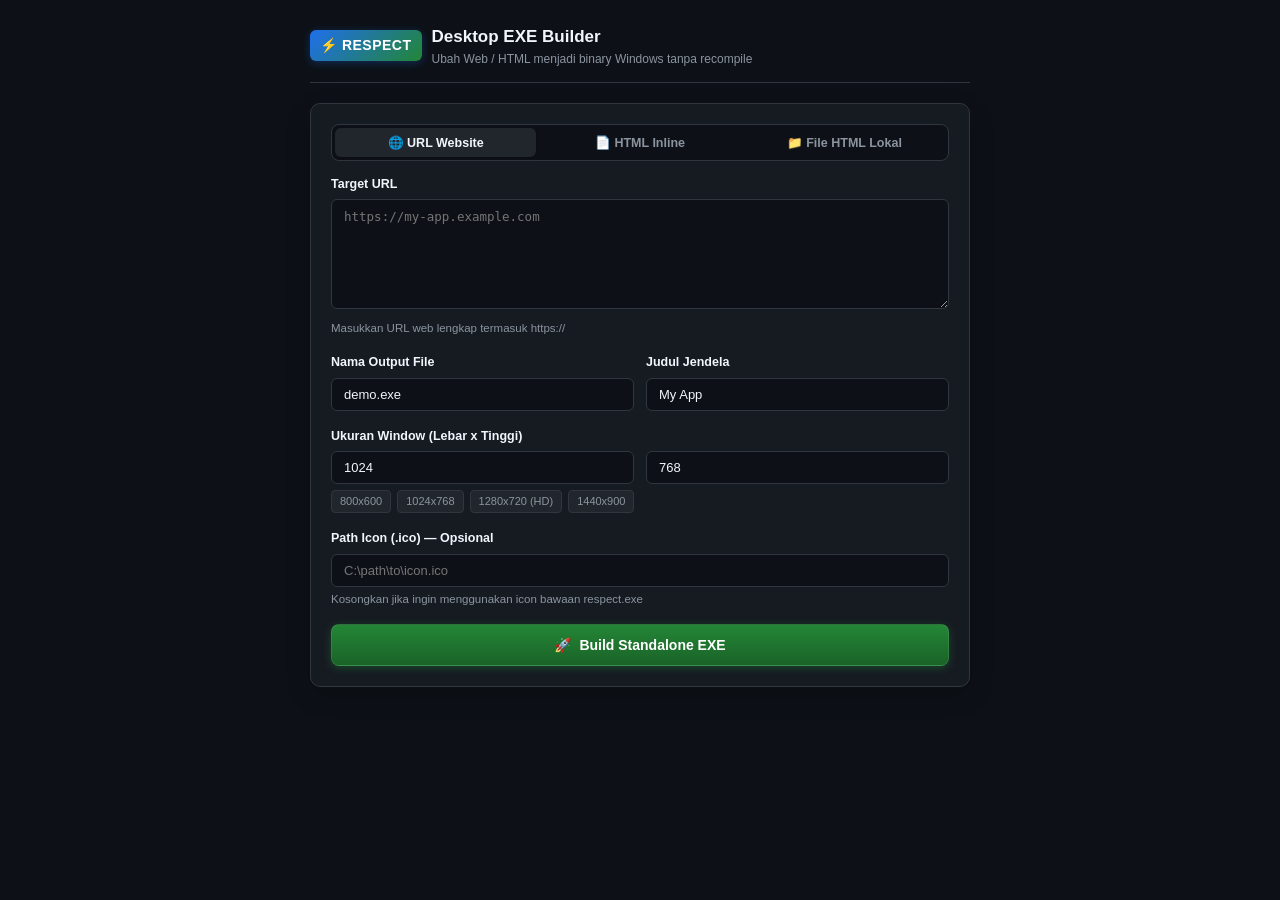
==== internal/builder/static/index.html @ f9d5cbd6 "feat(v132): implement pure Go mb132 wrapper for Miniblink Chromium 132" ====
<!DOCTYPE html>
<html lang="id">
<head>
  <meta charset="utf-8">
  <meta name="viewport" content="width=device-width, initial-scale=1.0">
  <title>respect.exe — Standalone EXE Builder</title>
  <style>
    :root {
      --bg: #0d1117;
      --card: #161b22;
      --card-border: #30363d;
      --text: #c9d1d9;
      --text-bright: #f0f6fc;
      --muted: #8b949e;
      --accent: #58a6ff;
      --accent-hover: #79b8ff;
      --success: #3fb950;
      --success-bg: rgba(63, 185, 80, 0.15);
      --danger: #f85149;
      --danger-bg: rgba(248, 81, 73, 0.15);
      --input-bg: #0d1117;
      --input-border: #30363d;
      --focus-ring: rgba(88, 166, 255, 0.3);
    }

    * { box-sizing: border-box; margin: 0; padding: 0; }

    body {
      font-family: -apple-system, BlinkMacSystemFont, "Segoe UI", Roboto, Helvetica, Arial, sans-serif;
      background: var(--bg);
      color: var(--text);
      padding: 24px;
      line-height: 1.5;
      font-size: 13.5px;
      user-select: none;
    }

    .container {
      max-width: 660px;
      margin: 0 auto;
    }

    header {
      display: flex;
      align-items: center;
      justify-content: space-between;
      margin-bottom: 20px;
      padding-bottom: 14px;
      border-bottom: 1px solid var(--card-border);
    }

    .brand {
      display: flex;
      align-items: center;
      gap: 10px;
    }

    .logo-badge {
      background: linear-gradient(135deg, #1f6feb, #238636);
      color: white;
      font-weight: 800;
      font-size: 14px;
      padding: 5px 10px;
      border-radius: 6px;
      letter-spacing: 0.5px;
      box-shadow: 0 2px 8px rgba(31, 111, 235, 0.3);
    }

    .title-group h1 {
      font-size: 17px;
      color: var(--text-bright);
      font-weight: 700;
    }

    .title-group p {
      font-size: 12px;
      color: var(--muted);
    }

    .form-card {
      background: var(--card);
      border: 1px solid var(--card-border);
      border-radius: 10px;
      padding: 20px;
      box-shadow: 0 8px 24px rgba(0,0,0,0.2);
    }

    .field {
      margin-bottom: 16px;
    }

    label {
      display: block;
      font-weight: 600;
      font-size: 12.5px;
      color: var(--text-bright);
      margin-bottom: 6px;
    }

    .hint {
      font-size: 11.5px;
      color: var(--muted);
      margin-top: 4px;
    }

    input[type="text"], input[type="number"], select, textarea {
      width: 100%;
      background: var(--input-bg);
      border: 1px solid var(--input-border);
      color: var(--text-bright);
      padding: 8px 12px;
      border-radius: 6px;
      font-size: 13px;
      transition: all 0.15s ease;
      font-family: inherit;
    }

    textarea {
      font-family: ui-monospace, SFMono-Regular, "SF Mono", Menlo, Consolas, monospace;
      resize: vertical;
      min-height: 110px;
      font-size: 12.5px;
      line-height: 1.4;
    }

    input:focus, select:focus, textarea:focus {
      outline: none;
      border-color: var(--accent);
      box-shadow: 0 0 0 3px var(--focus-ring);
    }

    .segmented-control {
      display: flex;
      background: var(--input-bg);
      border: 1px solid var(--input-border);
      border-radius: 8px;
      padding: 3px;
      gap: 3px;
      margin-bottom: 14px;
    }

    .seg-btn {
      flex: 1;
      padding: 7px 10px;
      text-align: center;
      background: transparent;
      border: none;
      color: var(--muted);
      font-size: 12.5px;
      font-weight: 600;
      border-radius: 6px;
      cursor: pointer;
      transition: all 0.15s ease;
    }

    .seg-btn.active {
      background: #21262d;
      color: var(--text-bright);
      box-shadow: 0 1px 3px rgba(0,0,0,0.3);
    }

    .grid-2 {
      display: grid;
      grid-template-columns: 1fr 1fr;
      gap: 12px;
    }

    .preset-chips {
      display: flex;
      gap: 6px;
      margin-top: 6px;
    }

    .chip {
      background: #21262d;
      border: 1px solid var(--card-border);
      color: var(--muted);
      padding: 2px 8px;
      font-size: 11px;
      border-radius: 4px;
      cursor: pointer;
      transition: all 0.15s;
    }

    .chip:hover {
      color: var(--text-bright);
      border-color: var(--accent);
    }

    .btn-build {
      width: 100%;
      margin-top: 10px;
      padding: 12px 18px;
      background: linear-gradient(180deg, #238636 0%, #1a6327 100%);
      border: 1px solid rgba(240, 246, 252, 0.1);
      border-radius: 8px;
      color: #fff;
      font-size: 14px;
      font-weight: 700;
      cursor: pointer;
      display: flex;
      align-items: center;
      justify-content: center;
      gap: 8px;
      transition: all 0.15s ease;
      box-shadow: 0 2px 8px rgba(35, 134, 54, 0.4);
    }

    .btn-build:hover {
      background: linear-gradient(180deg, #2ea043 0%, #238636 100%);
      box-shadow: 0 4px 14px rgba(46, 160, 67, 0.5);
    }

    .btn-build:disabled {
      opacity: 0.6;
      cursor: not-allowed;
    }

    #status-box {
      margin-top: 16px;
      padding: 12px 16px;
      border-radius: 8px;
      display: none;
      font-size: 12.5px;
      animation: fadeIn 0.2s ease-out;
    }

    #status-box.ok {
      display: block;
      background: var(--success-bg);
      border: 1px solid var(--success);
      color: #7ee787;
    }

    #status-box.err {
      display: block;
      background: var(--danger-bg);
      border: 1px solid var(--danger);
      color: #ff7b72;
    }

    #status-box.loading {
      display: block;
      background: rgba(88, 166, 255, 0.1);
      border: 1px solid var(--accent);
      color: var(--accent);
    }

    .spinner {
      display: inline-block;
      width: 14px;
      height: 14px;
      border: 2px solid rgba(255,255,255,0.3);
      border-radius: 50%;
      border-top-color: #fff;
      animation: spin 0.6s linear infinite;
    }

    @keyframes spin {
      to { transform: rotate(360deg); }
    }

    @keyframes fadeIn {
      from { opacity: 0; transform: translateY(-4px); }
      to { opacity: 1; transform: translateY(0); }
    }
  </style>
</head>
<body>

<div class="container">
  <header>
    <div class="brand">
      <div class="logo-badge">⚡ RESPECT</div>
      <div class="title-group">
        <h1>Desktop EXE Builder</h1>
        <p>Ubah Web / HTML menjadi binary Windows tanpa recompile</p>
      </div>
    </div>
  </header>

  <div class="form-card">
    <!-- Mode Selector -->
    <div class="segmented-control">
      <button type="button" class="seg-btn active" onclick="setMode('url')">🌐 URL Website</button>
      <button type="button" class="seg-btn" onclick="setMode('html')">📄 HTML Inline</button>
      <button type="button" class="seg-btn" onclick="setMode('file')">📁 File HTML Lokal</button>
    </div>
    <input type="hidden" id="mode" value="url">

    <!-- Source Input -->
    <div class="field">
      <label id="source-label" for="source">Target URL</label>
      <textarea id="source" placeholder="https://my-app.example.com" spellcheck="false"></textarea>
      <div class="hint" id="source-hint">Masukkan URL web lengkap termasuk https://</div>
    </div>

    <!-- Output EXE Name & Title -->
    <div class="grid-2">
      <div class="field">
        <label for="outname">Nama Output File</label>
        <input type="text" id="outname" value="demo.exe" placeholder="app.exe">
      </div>
      <div class="field">
        <label for="title">Judul Jendela</label>
        <input type="text" id="title" value="My App" placeholder="Judul Aplikasi">
      </div>
    </div>

    <!-- Width & Height -->
    <div class="field">
      <label>Ukuran Window (Lebar x Tinggi)</label>
      <div class="grid-2">
        <input type="number" id="width" value="1024" placeholder="Width">
        <input type="number" id="height" value="768" placeholder="Height">
      </div>
      <div class="preset-chips">
        <span class="chip" onclick="setDims(800, 600)">800x600</span>
        <span class="chip" onclick="setDims(1024, 768)">1024x768</span>
        <span class="chip" onclick="setDims(1280, 720)">1280x720 (HD)</span>
        <span class="chip" onclick="setDims(1440, 900)">1440x900</span>
      </div>
    </div>

    <!-- Icon Path -->
    <div class="field">
      <label for="icon">Path Icon (.ico) — Opsional</label>
      <input type="text" id="icon" placeholder="C:\path\to\icon.ico">
      <div class="hint">Kosongkan jika ingin menggunakan icon bawaan respect.exe</div>
    </div>

    <!-- Submit Button -->
    <button type="button" id="btn-build" class="btn-build" onclick="buildApp()">
      <span id="btn-icon">🚀</span>
      <span id="btn-text">Build Standalone EXE</span>
    </button>

    <!-- Status Box -->
    <div id="status-box"></div>
  </div>
</div>

<script>
  let currentMode = 'url';

  function setMode(mode) {
    currentMode = mode;
    document.getElementById('mode').value = mode;

    document.querySelectorAll('.seg-btn').forEach((btn, idx) => {
      const modes = ['url', 'html', 'file'];
      btn.classList.toggle('active', modes[idx] === mode);
    });

    const label = document.getElementById('source-label');
    const hint = document.getElementById('source-hint');
    const src = document.getElementById('source');

    if (mode === 'url') {
      label.textContent = 'Target URL';
      src.placeholder = 'https://my-app.example.com';
      hint.textContent = 'URL web yang akan dimuat saat binary dijalankan.';
      src.style.minHeight = '60px';
    } else if (mode === 'html') {
      label.textContent = 'Kode HTML (Single-file)';
      src.placeholder = '<!DOCTYPE html>\n<html>\n<head><title>App</title></head>\n<body>\n  <h1>Hello World</h1>\n</body>\n</html>';
      hint.textContent = 'Tuliskan kode HTML, CSS, dan JS yang akan di-bundle ke dalam EXE.';
      src.style.minHeight = '140px';
    } else if (mode === 'file') {
      label.textContent = 'Path File HTML Lokal';
      src.placeholder = 'C:\\project\\dist\\index.html';
      hint.textContent = 'Path absolut atau relatif ke file HTML utama.';
      src.style.minHeight = '60px';
    }
  }

  function setDims(w, h) {
    document.getElementById('width').value = w;
    document.getElementById('height').value = h;
  }

  async function buildApp() {
    const outName = document.getElementById('outname').value.trim();
    const source = document.getElementById('source').value.trim();
    const title = document.getElementById('title').value.trim();
    const width = parseInt(document.getElementById('width').value, 10) || 800;
    const height = parseInt(document.getElementById('height').value, 10) || 600;
    const iconPath = document.getElementById('icon').value.trim();

    const statusBox = document.getElementById('status-box');
    const btn = document.getElementById('btn-build');
    const btnText = document.getElementById('btn-text');

    if (!outName) {
      showStatus('err', 'Nama output file EXE wajib diisi.');
      return;
    }
    if (!source) {
      showStatus('err', 'Sumber konten (URL/HTML/File) tidak boleh kosong.');
      return;
    }

    const cfg = {
      mode: currentMode,
      source: source,
      title: title || 'respect.exe',
      width: width,
      height: height,
      icon_path: iconPath || '',
      out_name: outName
    };

    btn.disabled = true;
    btnText.textContent = 'Membuat Binary EXE...';
    showStatus('loading', '<span class="spinner"></span> Sedang memproses dan menempelkan payload...');

    try {
      let resStr = "";
      if (typeof window.mbQuery === 'function') {
        // Komunikasi native Miniblink 132
        resStr = await new Promise((resolve) => {
          window.mbQuery(1, JSON.stringify(cfg), function(response) {
            resolve(response);
          });
        });
      } else if (typeof ipc !== 'undefined' && ipc.invoke) {
        // Komunikasi Miniblink 49
        resStr = await ipc.invoke('build-app', JSON.stringify(cfg));
      } else {
        throw new Error('IPC Miniblink tidak tersedia di context ini.');
      }

      let res = {};
      try {
        res = typeof resStr === 'string' ? JSON.parse(resStr) : resStr;
      } catch (e) {
        res = { ok: false, error: resStr };
      }


      if (res.ok) {
        showStatus('ok', `<strong>🎉 Berhasil!</strong> File executable mandiri telah siap:<br><code style="color:#fff;">${res.path || cfg.out_name}</code><br><span style="font-size:11.5px; opacity:0.85;">File ini dapat langsung dijalankan dan didistribusikan tanpa server atau instalasi apapun.</span>`);
      } else {
        showStatus('err', `<strong>Gagal:</strong> ${res.error || 'Terjadi kesalahan sistem'}`);
      }
    } catch (err) {
      showStatus('err', `<strong>Error:</strong> ${err.message}`);
    } finally {
      btn.disabled = false;
      btnText.textContent = 'Build Standalone EXE';
    }
  }

  function showStatus(type, html) {
    const box = document.getElementById('status-box');
    box.className = type;
    box.innerHTML = html;
  }
</script>

</body>
</html>
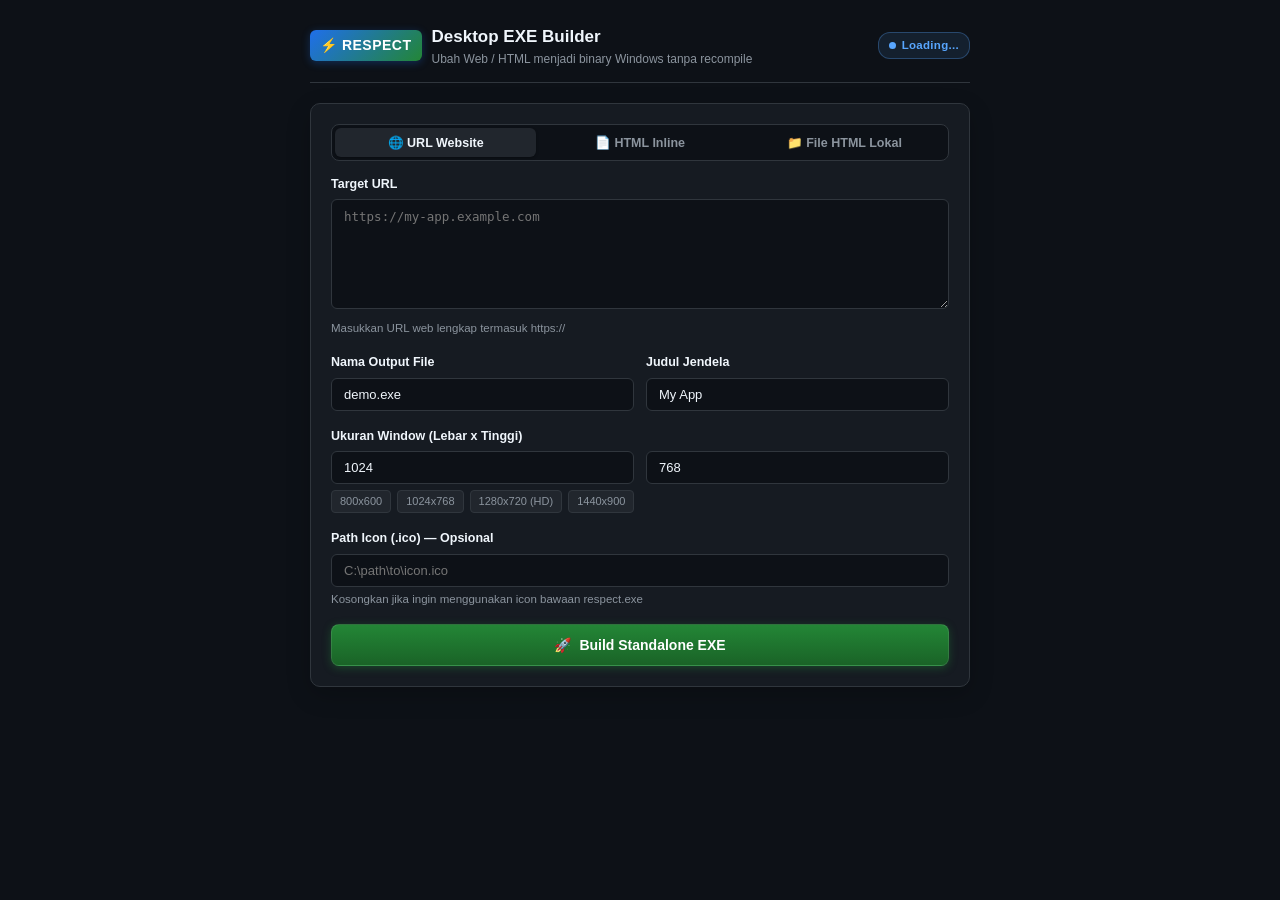
==== commit 80219751: "feat: implement unified single-branch architecture for dual releases (respect.exe v132 and respect-l" ====
--- a/internal/builder/static/index.html
+++ b/internal/builder/static/index.html
@@ -32,8 +32,9 @@
       padding: 24px;
       line-height: 1.5;
       font-size: 13.5px;
-      user-select: none;
-    }
+      user-select: text;
+    }
+
 
     .container {
       max-width: 660px;
@@ -75,6 +76,33 @@
     .title-group p {
       font-size: 12px;
       color: var(--muted);
+    }
+
+    .edition-pill {
+      display: inline-flex;
+      align-items: center;
+      gap: 6px;
+      padding: 4px 10px;
+      border-radius: 12px;
+      font-size: 11.5px;
+      font-weight: 600;
+      background: rgba(88, 166, 255, 0.1);
+      border: 1px solid rgba(88, 166, 255, 0.3);
+      color: var(--accent);
+      letter-spacing: 0.3px;
+    }
+
+    .edition-pill.lite {
+      background: rgba(63, 185, 80, 0.1);
+      border-color: rgba(63, 185, 80, 0.3);
+      color: #3fb950;
+    }
+
+    .pill-dot {
+      width: 7px;
+      height: 7px;
+      border-radius: 50%;
+      background: currentColor;
     }
 
     .form-card {
@@ -273,9 +301,13 @@
     <div class="brand">
       <div class="logo-badge">⚡ RESPECT</div>
       <div class="title-group">
-        <h1>Desktop EXE Builder</h1>
+        <h1 id="app-title">Desktop EXE Builder</h1>
         <p>Ubah Web / HTML menjadi binary Windows tanpa recompile</p>
       </div>
+    </div>
+    <div class="edition-pill" id="edition-pill">
+      <span class="pill-dot"></span>
+      <span id="edition-text">Loading...</span>
     </div>
   </header>
 
@@ -417,13 +449,14 @@
     try {
       let resStr = "";
       if (typeof window.mbQuery === 'function') {
-        // Komunikasi native Miniblink 132
+        // Komunikasi native Miniblink 132 (menerima customMsg dan response string)
         resStr = await new Promise((resolve) => {
-          window.mbQuery(1, JSON.stringify(cfg), function(response) {
-            resolve(response);
+          window.mbQuery(1, JSON.stringify(cfg), function(customMsg, response) {
+            resolve(response || customMsg);
           });
         });
       } else if (typeof ipc !== 'undefined' && ipc.invoke) {
+
         // Komunikasi Miniblink 49
         resStr = await ipc.invoke('build-app', JSON.stringify(cfg));
       } else {
@@ -456,6 +489,34 @@
     box.className = type;
     box.innerHTML = html;
   }
+
+  window.addEventListener('DOMContentLoaded', () => {
+    const pill = document.getElementById('edition-pill');
+    const txt = document.getElementById('edition-text');
+    const title = document.getElementById('app-title');
+    if (window.mbQuery) {
+      pill.className = 'edition-pill';
+      txt.textContent = 'respect.exe (Modern v132)';
+      title.textContent = 'respect.exe — Desktop Builder';
+    } else if (window.ipc && window.ipc.invoke) {
+      pill.className = 'edition-pill lite';
+      txt.textContent = 'respect-lite.exe (Lite v49)';
+      title.textContent = 'respect-lite.exe — Desktop Builder';
+    } else {
+      // Polling fallback singkat untuk deteksi IPC jika belum ter-inject saat DOMReady
+      setTimeout(() => {
+        if (window.mbQuery) {
+          pill.className = 'edition-pill';
+          txt.textContent = 'respect.exe (Modern v132)';
+          title.textContent = 'respect.exe — Desktop Builder';
+        } else if (window.ipc && window.ipc.invoke) {
+          pill.className = 'edition-pill lite';
+          txt.textContent = 'respect-lite.exe (Lite v49)';
+          title.textContent = 'respect-lite.exe — Desktop Builder';
+        }
+      }, 200);
+    }
+  });
 </script>
 
 </body>
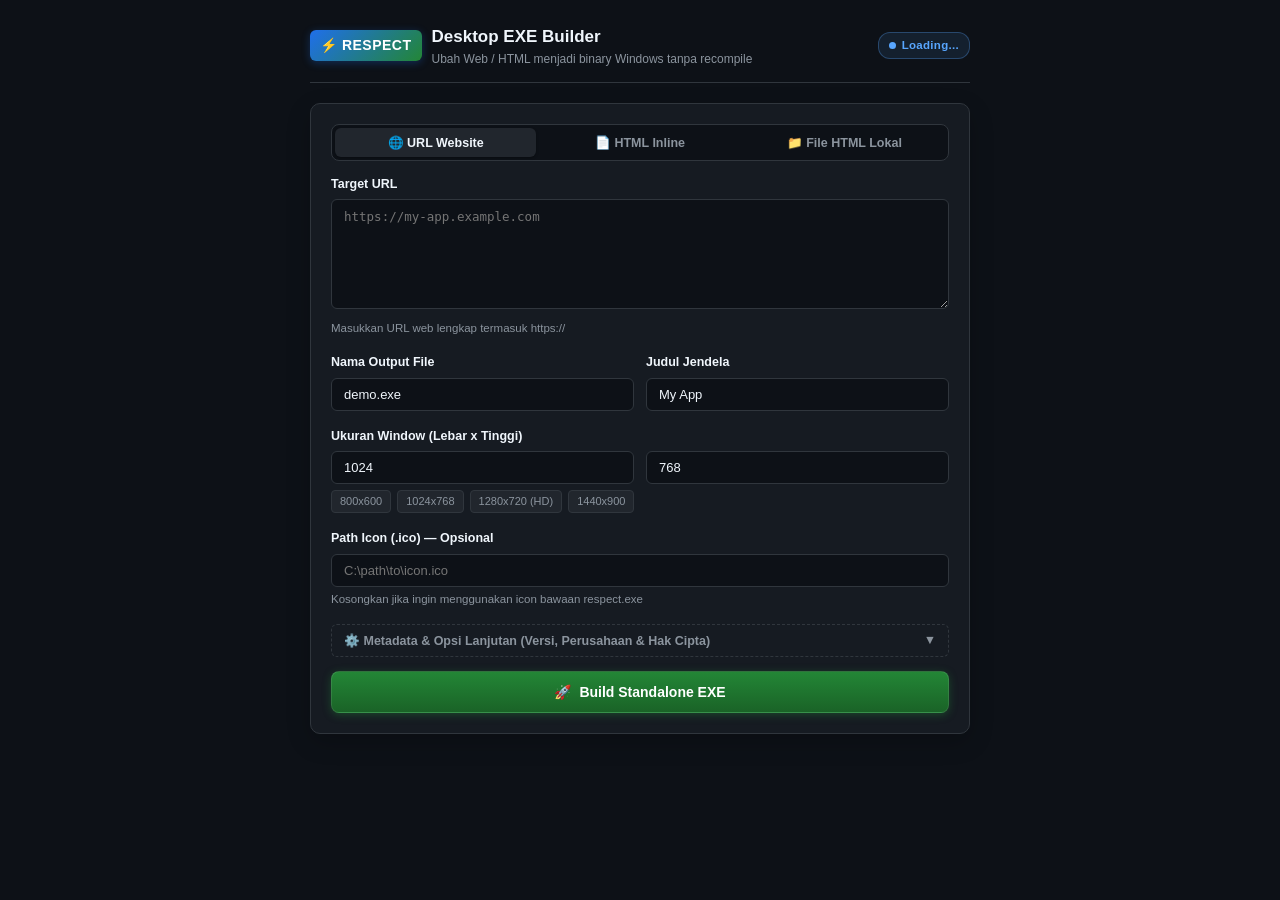
==== commit 59828095: "feat: add official icons, PE metadata customization, and prepare GitHub repository - Add official br" ====
--- a/internal/builder/static/index.html
+++ b/internal/builder/static/index.html
@@ -244,6 +244,40 @@
       cursor: not-allowed;
     }
 
+    .advanced-toggle {
+      width: 100%;
+      background: transparent;
+      border: 1px dashed var(--card-border);
+      border-radius: 6px;
+      color: var(--muted);
+      font-size: 12.5px;
+      font-weight: 600;
+      padding: 8px 12px;
+      display: flex;
+      align-items: center;
+      justify-content: space-between;
+      cursor: pointer;
+      margin-top: 4px;
+      margin-bottom: 14px;
+      transition: all 0.15s ease;
+    }
+
+    .advanced-toggle:hover {
+      color: var(--text-bright);
+      border-color: var(--accent);
+      background: rgba(88, 166, 255, 0.05);
+    }
+
+    .advanced-panel {
+      display: none;
+      background: rgba(13, 17, 23, 0.6);
+      border: 1px solid var(--card-border);
+      border-radius: 8px;
+      padding: 14px;
+      margin-bottom: 16px;
+      animation: fadeIn 0.2s ease-out;
+    }
+
     #status-box {
       margin-top: 16px;
       padding: 12px 16px;
@@ -361,6 +395,32 @@
       <div class="hint">Kosongkan jika ingin menggunakan icon bawaan respect.exe</div>
     </div>
 
+    <!-- Advanced Metadata & Options Toggle -->
+    <button type="button" class="advanced-toggle" id="advanced-toggle" onclick="toggleAdvanced()">
+      <span>⚙️ Metadata &amp; Opsi Lanjutan (Versi, Perusahaan &amp; Hak Cipta)</span>
+      <span id="advanced-arrow">▼</span>
+    </button>
+
+    <div id="advanced-panel" class="advanced-panel">
+      <div class="grid-2">
+        <div class="field">
+          <label for="app-version">Versi Aplikasi</label>
+          <input type="text" id="app-version" value="1.0.0" placeholder="1.0.0">
+          <div class="hint">Versi produk (contoh: 1.0.0)</div>
+        </div>
+        <div class="field">
+          <label for="company">Nama Perusahaan / Pengembang</label>
+          <input type="text" id="company" placeholder="Contoh: milio48 atau PT Solusi">
+          <div class="hint">Ditampilkan di tab Properties Windows</div>
+        </div>
+      </div>
+
+      <div class="field">
+        <label for="copyright">Hak Cipta (Legal Copyright)</label>
+        <input type="text" id="copyright" placeholder="Contoh: Copyright © 2026 Developer">
+      </div>
+    </div>
+
     <!-- Submit Button -->
     <button type="button" id="btn-build" class="btn-build" onclick="buildApp()">
       <span id="btn-icon">🚀</span>
@@ -374,6 +434,14 @@
 
 <script>
   let currentMode = 'url';
+
+  function toggleAdvanced() {
+    const panel = document.getElementById('advanced-panel');
+    const arrow = document.getElementById('advanced-arrow');
+    const isOpen = panel.style.display === 'block';
+    panel.style.display = isOpen ? 'none' : 'block';
+    arrow.textContent = isOpen ? '▼' : '▲';
+  }
 
   function setMode(mode) {
     currentMode = mode;
@@ -418,6 +486,9 @@
     const width = parseInt(document.getElementById('width').value, 10) || 800;
     const height = parseInt(document.getElementById('height').value, 10) || 600;
     const iconPath = document.getElementById('icon').value.trim();
+    const appVersion = document.getElementById('app-version').value.trim() || '1.0.0';
+    const company = document.getElementById('company').value.trim();
+    const copyright = document.getElementById('copyright').value.trim();
 
     const statusBox = document.getElementById('status-box');
     const btn = document.getElementById('btn-build');
@@ -439,7 +510,10 @@
       width: width,
       height: height,
       icon_path: iconPath || '',
-      out_name: outName
+      out_name: outName,
+      app_version: appVersion,
+      company: company,
+      copyright: copyright
     };
 
     btn.disabled = true;
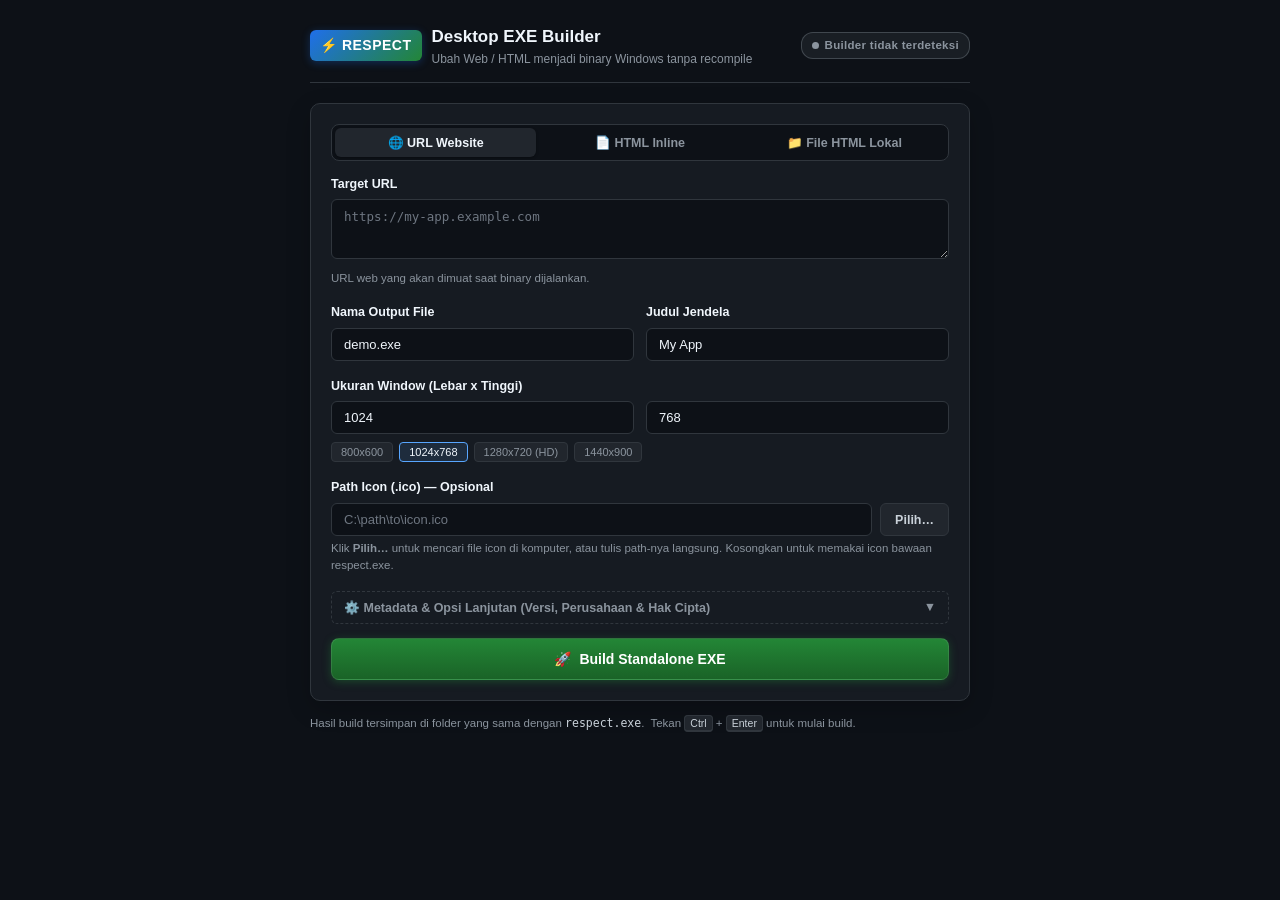
==== commit d65f9385: "feat: add native icon picker dialog, improve builder UI, and update documentation" ====
--- a/internal/builder/static/index.html
+++ b/internal/builder/static/index.html
@@ -3,6 +3,7 @@
 <head>
   <meta charset="utf-8">
   <meta name="viewport" content="width=device-width, initial-scale=1.0">
+  <meta name="color-scheme" content="dark">
   <title>respect.exe — Standalone EXE Builder</title>
   <style>
     :root {
@@ -18,12 +19,39 @@
       --success-bg: rgba(63, 185, 80, 0.15);
       --danger: #f85149;
       --danger-bg: rgba(248, 81, 73, 0.15);
+      --warn: #d29922;
+      --warn-bg: rgba(210, 153, 34, 0.14);
       --input-bg: #0d1117;
       --input-border: #30363d;
       --focus-ring: rgba(88, 166, 255, 0.3);
-    }
+      --radius: 8px;
+    }
+
+    /* Fallback warna untuk engine tanpa dukungan CSS Variables (mis. Miniblink v49).
+       Bila variabel didukung, aturan var() di bawah akan menimpanya secara otomatis. */
+    body { background: #0d1117; color: #c9d1d9; }
+    label, .field-label, input, textarea { color: #f0f6fc; }
+    .title-group h1 { color: #f0f6fc; }
+    .form-card { background: #161b22; border: 1px solid #30363d; }
+    .advanced-panel { background: rgba(13, 17, 23, 0.6); border: 1px solid #30363d; }
+    input, textarea, .segmented-control { background: #0d1117; border: 1px solid #30363d; }
+    .seg-btn, .chip, .advanced-toggle, .hint, .foot, .title-group p { color: #8b949e; }
+    .seg-btn.active { background: #21262d; color: #f0f6fc; }
+    .chip { background: #21262d; border: 1px solid #30363d; }
+    .btn-browse { background: #21262d; border: 1px solid #30363d; color: #c9d1d9; }
+    .advanced-toggle { border: 1px dashed #30363d; }
+    .edition-pill { color: #58a6ff; }
+    .edition-pill.lite { color: #3fb950; }
+    #status-box.ok { background: rgba(63, 185, 80, 0.15); border: 1px solid #3fb950; }
+    #status-box.err { background: rgba(248, 81, 73, 0.15); border: 1px solid #f85149; }
+    #status-box.loading { background: rgba(88, 166, 255, 0.1); border: 1px solid #58a6ff; color: #58a6ff; }
+    .btn-build { border: 1px solid rgba(240, 246, 252, 0.1); }
+    input:focus, textarea:focus { border-color: #58a6ff; }
+    input.invalid, textarea.invalid { border-color: #f85149; }
 
     * { box-sizing: border-box; margin: 0; padding: 0; }
+
+    [hidden] { display: none !important; }
 
     body {
       font-family: -apple-system, BlinkMacSystemFont, "Segoe UI", Roboto, Helvetica, Arial, sans-serif;
@@ -33,8 +61,15 @@
       line-height: 1.5;
       font-size: 13.5px;
       user-select: text;
-    }
-
+      -webkit-font-smoothing: antialiased;
+    }
+
+    ::-webkit-scrollbar { width: 10px; height: 10px; }
+    ::-webkit-scrollbar-track { background: transparent; }
+    ::-webkit-scrollbar-thumb { background: #30363d; border-radius: 6px; }
+    ::-webkit-scrollbar-thumb:hover { background: #484f58; }
+
+    button { font-family: inherit; }
 
     .container {
       max-width: 660px;
@@ -45,6 +80,7 @@
       display: flex;
       align-items: center;
       justify-content: space-between;
+      gap: 12px;
       margin-bottom: 20px;
       padding-bottom: 14px;
       border-bottom: 1px solid var(--card-border);
@@ -54,6 +90,7 @@
       display: flex;
       align-items: center;
       gap: 10px;
+      min-width: 0;
     }
 
     .logo-badge {
@@ -65,12 +102,18 @@
       border-radius: 6px;
       letter-spacing: 0.5px;
       box-shadow: 0 2px 8px rgba(31, 111, 235, 0.3);
-    }
+      flex: none;
+    }
+
+    .title-group { min-width: 0; }
 
     .title-group h1 {
       font-size: 17px;
       color: var(--text-bright);
       font-weight: 700;
+      white-space: nowrap;
+      overflow: hidden;
+      text-overflow: ellipsis;
     }
 
     .title-group p {
@@ -90,12 +133,20 @@
       border: 1px solid rgba(88, 166, 255, 0.3);
       color: var(--accent);
       letter-spacing: 0.3px;
+      white-space: nowrap;
+      flex: none;
     }
 
     .edition-pill.lite {
       background: rgba(63, 185, 80, 0.1);
       border-color: rgba(63, 185, 80, 0.3);
       color: #3fb950;
+    }
+
+    .edition-pill.unknown {
+      background: rgba(139, 148, 158, 0.1);
+      border-color: rgba(139, 148, 158, 0.35);
+      color: var(--muted);
     }
 
     .pill-dot {
@@ -113,11 +164,9 @@
       box-shadow: 0 8px 24px rgba(0,0,0,0.2);
     }
 
-    .field {
-      margin-bottom: 16px;
-    }
-
-    label {
+    .field { margin-bottom: 16px; }
+
+    label, .field-label {
       display: block;
       font-weight: 600;
       font-size: 12.5px;
@@ -131,7 +180,7 @@
       margin-top: 4px;
     }
 
-    input[type="text"], input[type="number"], select, textarea {
+    input[type="text"], input[type="number"], textarea {
       width: 100%;
       background: var(--input-bg);
       border: 1px solid var(--input-border);
@@ -139,29 +188,44 @@
       padding: 8px 12px;
       border-radius: 6px;
       font-size: 13px;
-      transition: all 0.15s ease;
+      transition: border-color 0.15s ease, box-shadow 0.15s ease;
       font-family: inherit;
     }
 
     textarea {
       font-family: ui-monospace, SFMono-Regular, "SF Mono", Menlo, Consolas, monospace;
       resize: vertical;
-      min-height: 110px;
+      min-height: 60px;
       font-size: 12.5px;
       line-height: 1.4;
     }
 
-    input:focus, select:focus, textarea:focus {
+    input::placeholder, textarea::placeholder { color: #6e7681; }
+
+    input:focus, textarea:focus {
       outline: none;
       border-color: var(--accent);
       box-shadow: 0 0 0 3px var(--focus-ring);
     }
+
+    input.invalid, textarea.invalid { border-color: var(--danger); }
+
+    input.invalid:focus, textarea.invalid:focus {
+      box-shadow: 0 0 0 3px rgba(248, 81, 73, 0.25);
+    }
+
+    input:disabled, textarea:disabled { opacity: 0.55; cursor: not-allowed; }
+
+    .err { display: none; font-size: 11.5px; margin-top: 5px; line-height: 1.4; }
+    .err.show { display: block; }
+    .err.error { color: #ff7b72; }
+    .err.warn { color: #e3b341; }
 
     .segmented-control {
       display: flex;
       background: var(--input-bg);
       border: 1px solid var(--input-border);
-      border-radius: 8px;
+      border-radius: var(--radius);
       padding: 3px;
       gap: 3px;
       margin-bottom: 14px;
@@ -178,8 +242,11 @@
       font-weight: 600;
       border-radius: 6px;
       cursor: pointer;
-      transition: all 0.15s ease;
-    }
+      transition: background 0.15s ease, color 0.15s ease;
+      white-space: nowrap;
+    }
+
+    .seg-btn:hover:not(:disabled) { color: var(--text-bright); }
 
     .seg-btn.active {
       background: #21262d;
@@ -187,32 +254,90 @@
       box-shadow: 0 1px 3px rgba(0,0,0,0.3);
     }
 
+    .seg-btn:disabled { cursor: not-allowed; }
+
+    /* Flex dipakai (bukan CSS Grid) agar tetap rapi di engine Lite */
     .grid-2 {
-      display: grid;
-      grid-template-columns: 1fr 1fr;
+      display: flex;
       gap: 12px;
     }
+
+    .grid-2 > * {
+      flex: 1 1 0;
+      min-width: 0;
+    }
+
+    .input-row {
+      display: flex;
+      gap: 8px;
+    }
+
+    .input-row input {
+      flex: 1 1 auto;
+      min-width: 0;
+    }
+
+    .btn-browse {
+      flex: none;
+      background: #21262d;
+      border: 1px solid var(--card-border);
+      color: var(--text);
+      font-size: 12.5px;
+      font-weight: 600;
+      padding: 0 14px;
+      border-radius: 6px;
+      cursor: pointer;
+      white-space: nowrap;
+      transition: color 0.15s ease, border-color 0.15s ease, background 0.15s ease;
+    }
+
+    .btn-browse:hover:not(:disabled) {
+      color: var(--text-bright);
+      border-color: var(--accent);
+      background: rgba(88, 166, 255, 0.08);
+    }
+
+    .btn-browse:disabled { opacity: 0.6; cursor: not-allowed; }
 
     .preset-chips {
       display: flex;
+      flex-wrap: wrap;
       gap: 6px;
-      margin-top: 6px;
+      margin-top: 8px;
     }
 
     .chip {
       background: #21262d;
       border: 1px solid var(--card-border);
       color: var(--muted);
-      padding: 2px 8px;
+      padding: 3px 9px;
       font-size: 11px;
       border-radius: 4px;
       cursor: pointer;
-      transition: all 0.15s;
-    }
-
-    .chip:hover {
+      transition: color 0.15s ease, border-color 0.15s ease, background 0.15s ease;
+    }
+
+    .chip:hover:not(:disabled) {
       color: var(--text-bright);
       border-color: var(--accent);
+    }
+
+    .chip.active {
+      color: var(--text-bright);
+      border-color: var(--accent);
+      background: rgba(88, 166, 255, 0.12);
+    }
+
+    .chip:disabled { cursor: not-allowed; opacity: 0.6; }
+
+    .seg-btn:focus-visible,
+    .chip:focus-visible,
+    .advanced-toggle:focus-visible,
+    .btn-build:focus-visible,
+    .btn-browse:focus-visible,
+    .btn-copy:focus-visible {
+      outline: 2px solid var(--accent);
+      outline-offset: 2px;
     }
 
     .btn-build {
@@ -221,7 +346,7 @@
       padding: 12px 18px;
       background: linear-gradient(180deg, #238636 0%, #1a6327 100%);
       border: 1px solid rgba(240, 246, 252, 0.1);
-      border-radius: 8px;
+      border-radius: var(--radius);
       color: #fff;
       font-size: 14px;
       font-weight: 700;
@@ -230,19 +355,16 @@
       align-items: center;
       justify-content: center;
       gap: 8px;
-      transition: all 0.15s ease;
+      transition: background 0.15s ease, box-shadow 0.15s ease;
       box-shadow: 0 2px 8px rgba(35, 134, 54, 0.4);
     }
 
-    .btn-build:hover {
+    .btn-build:hover:not(:disabled) {
       background: linear-gradient(180deg, #2ea043 0%, #238636 100%);
       box-shadow: 0 4px 14px rgba(46, 160, 67, 0.5);
     }
 
-    .btn-build:disabled {
-      opacity: 0.6;
-      cursor: not-allowed;
-    }
+    .btn-build:disabled { opacity: 0.65; cursor: not-allowed; }
 
     .advanced-toggle {
       width: 100%;
@@ -256,23 +378,25 @@
       display: flex;
       align-items: center;
       justify-content: space-between;
+      gap: 8px;
       cursor: pointer;
       margin-top: 4px;
       margin-bottom: 14px;
-      transition: all 0.15s ease;
-    }
-
-    .advanced-toggle:hover {
+      transition: color 0.15s ease, border-color 0.15s ease, background 0.15s ease;
+    }
+
+    .advanced-toggle:hover:not(:disabled) {
       color: var(--text-bright);
       border-color: var(--accent);
       background: rgba(88, 166, 255, 0.05);
     }
 
+    .advanced-toggle:disabled { cursor: not-allowed; opacity: 0.6; }
+
     .advanced-panel {
-      display: none;
       background: rgba(13, 17, 23, 0.6);
       border: 1px solid var(--card-border);
-      border-radius: 8px;
+      border-radius: var(--radius);
       padding: 14px;
       margin-bottom: 16px;
       animation: fadeIn 0.2s ease-out;
@@ -281,10 +405,12 @@
     #status-box {
       margin-top: 16px;
       padding: 12px 16px;
-      border-radius: 8px;
+      border-radius: var(--radius);
       display: none;
       font-size: 12.5px;
+      line-height: 1.55;
       animation: fadeIn 0.2s ease-out;
+      word-break: break-word;
     }
 
     #status-box.ok {
@@ -302,11 +428,55 @@
     }
 
     #status-box.loading {
-      display: block;
+      display: flex;
+      align-items: center;
+      gap: 8px;
       background: rgba(88, 166, 255, 0.1);
       border: 1px solid var(--accent);
       color: var(--accent);
     }
+
+    #status-box strong { color: inherit; }
+
+    .result-row {
+      display: flex;
+      align-items: center;
+      gap: 8px;
+      margin: 8px 0 6px;
+      flex-wrap: wrap;
+    }
+
+    .result-path {
+      flex: 1 1 220px;
+      min-width: 0;
+      background: rgba(1, 4, 9, 0.5);
+      border: 1px solid rgba(240, 246, 252, 0.12);
+      border-radius: 6px;
+      padding: 5px 8px;
+      color: #f0f6fc;
+      font-family: ui-monospace, SFMono-Regular, "SF Mono", Menlo, Consolas, monospace;
+      font-size: 11.5px;
+      overflow: hidden;
+      text-overflow: ellipsis;
+      white-space: nowrap;
+    }
+
+    .btn-copy {
+      flex: none;
+      background: rgba(240, 246, 252, 0.1);
+      border: 1px solid rgba(240, 246, 252, 0.2);
+      color: #f0f6fc;
+      font-size: 11.5px;
+      font-weight: 600;
+      padding: 5px 10px;
+      border-radius: 6px;
+      cursor: pointer;
+      transition: background 0.15s ease;
+    }
+
+    .btn-copy:hover { background: rgba(240, 246, 252, 0.2); }
+
+    .status-note { font-size: 11.5px; opacity: 0.85; }
 
     .spinner {
       display: inline-block;
@@ -316,6 +486,38 @@
       border-radius: 50%;
       border-top-color: #fff;
       animation: spin 0.6s linear infinite;
+      flex: none;
+    }
+
+    .btn-spinner { display: none; width: 13px; height: 13px; }
+
+    .btn-build.loading .btn-spinner { display: inline-block; }
+    .btn-build.loading #btn-icon { display: none; }
+
+    .foot {
+      margin-top: 14px;
+      font-size: 11.5px;
+      color: var(--muted);
+      display: flex;
+      align-items: center;
+      gap: 6px;
+      flex-wrap: wrap;
+    }
+
+    .foot code {
+      font-family: ui-monospace, SFMono-Regular, "SF Mono", Menlo, Consolas, monospace;
+      color: var(--text);
+    }
+
+    kbd {
+      font-family: inherit;
+      font-size: 10.5px;
+      background: #21262d;
+      border: 1px solid var(--card-border);
+      border-bottom-width: 2px;
+      border-radius: 4px;
+      padding: 1px 5px;
+      color: var(--text);
     }
 
     @keyframes spin {
@@ -325,6 +527,17 @@
     @keyframes fadeIn {
       from { opacity: 0; transform: translateY(-4px); }
       to { opacity: 1; transform: translateY(0); }
+    }
+
+    @media (max-width: 560px) {
+      body { padding: 16px; }
+      .grid-2 { flex-direction: column; }
+      header { flex-wrap: wrap; }
+      .seg-btn { font-size: 11.5px; padding: 7px 6px; }
+    }
+
+    @media (prefers-reduced-motion: reduce) {
+      * { animation: none !important; transition: none !important; }
     }
   </style>
 </head>
@@ -340,257 +553,633 @@
       </div>
     </div>
     <div class="edition-pill" id="edition-pill">
-      <span class="pill-dot"></span>
-      <span id="edition-text">Loading...</span>
+      <span class="pill-dot" aria-hidden="true"></span>
+      <span id="edition-text">Mendeteksi…</span>
     </div>
   </header>
 
   <div class="form-card">
     <!-- Mode Selector -->
-    <div class="segmented-control">
-      <button type="button" class="seg-btn active" onclick="setMode('url')">🌐 URL Website</button>
-      <button type="button" class="seg-btn" onclick="setMode('html')">📄 HTML Inline</button>
-      <button type="button" class="seg-btn" onclick="setMode('file')">📁 File HTML Lokal</button>
+    <div class="segmented-control" role="group" aria-label="Pilih mode sumber konten">
+      <button type="button" class="seg-btn active" data-mode="url" aria-pressed="true">🌐 URL Website</button>
+      <button type="button" class="seg-btn" data-mode="html" aria-pressed="false">📄 HTML Inline</button>
+      <button type="button" class="seg-btn" data-mode="file" aria-pressed="false">📁 File HTML Lokal</button>
     </div>
-    <input type="hidden" id="mode" value="url">
 
     <!-- Source Input -->
     <div class="field">
       <label id="source-label" for="source">Target URL</label>
-      <textarea id="source" placeholder="https://my-app.example.com" spellcheck="false"></textarea>
+      <textarea id="source" placeholder="https://my-app.example.com" spellcheck="false" autocomplete="off"></textarea>
       <div class="hint" id="source-hint">Masukkan URL web lengkap termasuk https://</div>
+      <div class="err" id="err-source" role="alert"></div>
     </div>
 
     <!-- Output EXE Name & Title -->
     <div class="grid-2">
       <div class="field">
         <label for="outname">Nama Output File</label>
-        <input type="text" id="outname" value="demo.exe" placeholder="app.exe">
+        <input type="text" id="outname" value="demo.exe" placeholder="app.exe" spellcheck="false" autocomplete="off">
+        <div class="err" id="err-outname" role="alert"></div>
       </div>
       <div class="field">
         <label for="title">Judul Jendela</label>
-        <input type="text" id="title" value="My App" placeholder="Judul Aplikasi">
+        <input type="text" id="title" value="My App" placeholder="Judul Aplikasi" autocomplete="off">
+        <div class="err" id="err-title" role="alert"></div>
       </div>
     </div>
 
     <!-- Width & Height -->
     <div class="field">
-      <label>Ukuran Window (Lebar x Tinggi)</label>
-      <div class="grid-2">
-        <input type="number" id="width" value="1024" placeholder="Width">
-        <input type="number" id="height" value="768" placeholder="Height">
+      <span class="field-label" id="dims-label">Ukuran Window (Lebar x Tinggi)</span>
+      <div class="grid-2" role="group" aria-labelledby="dims-label">
+        <input type="number" id="width" value="1024" min="320" max="7680" step="1" placeholder="Lebar" inputmode="numeric" aria-label="Lebar jendela dalam piksel">
+        <input type="number" id="height" value="768" min="240" max="4320" step="1" placeholder="Tinggi" inputmode="numeric" aria-label="Tinggi jendela dalam piksel">
       </div>
+      <div class="err" id="err-width" role="alert"></div>
+      <div class="err" id="err-height" role="alert"></div>
       <div class="preset-chips">
-        <span class="chip" onclick="setDims(800, 600)">800x600</span>
-        <span class="chip" onclick="setDims(1024, 768)">1024x768</span>
-        <span class="chip" onclick="setDims(1280, 720)">1280x720 (HD)</span>
-        <span class="chip" onclick="setDims(1440, 900)">1440x900</span>
+        <button type="button" class="chip" data-w="800" data-h="600">800x600</button>
+        <button type="button" class="chip" data-w="1024" data-h="768">1024x768</button>
+        <button type="button" class="chip" data-w="1280" data-h="720">1280x720 (HD)</button>
+        <button type="button" class="chip" data-w="1440" data-h="900">1440x900</button>
       </div>
     </div>
 
     <!-- Icon Path -->
     <div class="field">
       <label for="icon">Path Icon (.ico) — Opsional</label>
-      <input type="text" id="icon" placeholder="C:\path\to\icon.ico">
-      <div class="hint">Kosongkan jika ingin menggunakan icon bawaan respect.exe</div>
+      <div class="input-row">
+        <input type="text" id="icon" placeholder="C:\path\to\icon.ico" spellcheck="false" autocomplete="off">
+        <button type="button" class="btn-browse" id="btn-icon-pick">Pilih…</button>
+      </div>
+      <div class="hint">Klik <strong>Pilih…</strong> untuk mencari file icon di komputer, atau tulis path-nya langsung. Kosongkan untuk memakai icon bawaan respect.exe.</div>
+      <div class="err" id="err-icon" role="alert"></div>
     </div>
 
     <!-- Advanced Metadata & Options Toggle -->
-    <button type="button" class="advanced-toggle" id="advanced-toggle" onclick="toggleAdvanced()">
+    <button type="button" class="advanced-toggle" id="advanced-toggle" aria-expanded="false" aria-controls="advanced-panel">
       <span>⚙️ Metadata &amp; Opsi Lanjutan (Versi, Perusahaan &amp; Hak Cipta)</span>
-      <span id="advanced-arrow">▼</span>
+      <span id="advanced-arrow" aria-hidden="true">▼</span>
     </button>
 
-    <div id="advanced-panel" class="advanced-panel">
+    <div id="advanced-panel" class="advanced-panel" hidden>
       <div class="grid-2">
         <div class="field">
           <label for="app-version">Versi Aplikasi</label>
-          <input type="text" id="app-version" value="1.0.0" placeholder="1.0.0">
+          <input type="text" id="app-version" value="1.0.0" placeholder="1.0.0" spellcheck="false" autocomplete="off">
           <div class="hint">Versi produk (contoh: 1.0.0)</div>
+          <div class="err" id="err-app-version" role="alert"></div>
         </div>
         <div class="field">
           <label for="company">Nama Perusahaan / Pengembang</label>
-          <input type="text" id="company" placeholder="Contoh: milio48 atau PT Solusi">
+          <input type="text" id="company" placeholder="Contoh: milio48 atau PT Solusi" autocomplete="off">
           <div class="hint">Ditampilkan di tab Properties Windows</div>
         </div>
       </div>
 
-      <div class="field">
+      <div class="field" style="margin-bottom:0">
         <label for="copyright">Hak Cipta (Legal Copyright)</label>
-        <input type="text" id="copyright" placeholder="Contoh: Copyright © 2026 Developer">
+        <input type="text" id="copyright" placeholder="Contoh: Copyright © 2026 Developer" autocomplete="off">
       </div>
     </div>
 
     <!-- Submit Button -->
-    <button type="button" id="btn-build" class="btn-build" onclick="buildApp()">
-      <span id="btn-icon">🚀</span>
+    <button type="button" id="btn-build" class="btn-build">
+      <span class="spinner btn-spinner" aria-hidden="true"></span>
+      <span id="btn-icon" aria-hidden="true">🚀</span>
       <span id="btn-text">Build Standalone EXE</span>
     </button>
 
     <!-- Status Box -->
-    <div id="status-box"></div>
+    <div id="status-box" role="status" aria-live="polite"></div>
   </div>
+
+  <footer class="foot">
+    <span>Hasil build tersimpan di folder yang sama dengan <code>respect.exe</code>.</span>
+    <span>Tekan <kbd>Ctrl</kbd> + <kbd>Enter</kbd> untuk mulai build.</span>
+  </footer>
 </div>
 
 <script>
-  let currentMode = 'url';
-
-  function toggleAdvanced() {
-    const panel = document.getElementById('advanced-panel');
-    const arrow = document.getElementById('advanced-arrow');
-    const isOpen = panel.style.display === 'block';
-    panel.style.display = isOpen ? 'none' : 'block';
-    arrow.textContent = isOpen ? '▼' : '▲';
+  var MODES = {
+    url: {
+      label: 'Target URL',
+      placeholder: 'https://my-app.example.com',
+      hint: 'URL web yang akan dimuat saat binary dijalankan.',
+      minHeight: '60px'
+    },
+    html: {
+      label: 'Kode HTML (Single-file)',
+      placeholder: '<!DOCTYPE html>\n<html>\n<head><title>App</title></head>\n<body>\n  <h1>Hello World</h1>\n</body>\n</html>',
+      hint: 'Tuliskan kode HTML, CSS, dan JS yang akan di-bundle ke dalam EXE.',
+      minHeight: '150px'
+    },
+    file: {
+      label: 'Path File HTML Lokal',
+      placeholder: 'C:\\project\\dist\\index.html',
+      hint: 'Path absolut atau relatif ke file HTML utama.',
+      minHeight: '60px'
+    }
+  };
+
+  var STORAGE_KEY = 'respect-builder-state';
+  var PERSIST_FIELDS = ['outname', 'title', 'width', 'height', 'icon', 'app-version', 'company', 'copyright'];
+
+  var currentMode = 'url';
+  var building = false;
+  var editionAttempts = 0;
+
+  function val(id) {
+    var el = document.getElementById(id);
+    return el ? el.value : '';
+  }
+
+  /* Iterasi DOM tanpa NodeList.forEach agar aman di engine Lite */
+  function each(selector, fn) {
+    var list = document.querySelectorAll(selector);
+    for (var i = 0; i < list.length; i++) fn(list[i], i);
+  }
+
+  function escapeHtml(str) {
+    return String(str).replace(/[&<>"']/g, function (ch) {
+      return { '&': '&amp;', '<': '&lt;', '>': '&gt;', '"': '&quot;', "'": '&#39;' }[ch];
+    });
+  }
+
+  function clampInt(raw, min, max, fallback) {
+    var n = parseInt(String(raw).trim(), 10);
+    if (!isFinite(n)) return fallback;
+    return Math.min(max, Math.max(min, n));
+  }
+
+  function normalizeOutName(raw) {
+    var name = String(raw).trim();
+    if (!name) return '';
+    if (!/\.exe$/i.test(name)) name += '.exe';
+    return name;
+  }
+
+  function setError(name, msg, type) {
+    var input = document.getElementById(name);
+    var box = document.getElementById('err-' + name);
+    if (input) input.classList.toggle('invalid', !!msg && type !== 'warn');
+    if (!box) return;
+    if (msg) {
+      box.textContent = (type === 'warn' ? '⚠ ' : '') + msg;
+      box.className = 'err show ' + (type === 'warn' ? 'warn' : 'error');
+    } else {
+      box.textContent = '';
+      box.className = 'err';
+    }
+  }
+
+  function clearErrors() {
+    ['outname', 'title', 'source', 'width', 'height', 'icon', 'app-version']
+      .forEach(function (name) { setError(name, ''); });
+  }
+
+  function toggleAdvanced(force) {
+    var panel = document.getElementById('advanced-panel');
+    var toggle = document.getElementById('advanced-toggle');
+    var open = typeof force === 'boolean' ? force : panel.hidden;
+    panel.hidden = !open;
+    toggle.setAttribute('aria-expanded', open ? 'true' : 'false');
+    document.getElementById('advanced-arrow').textContent = open ? '▲' : '▼';
+    saveState();
   }
 
   function setMode(mode) {
+    if (!MODES[mode]) mode = 'url';
     currentMode = mode;
-    document.getElementById('mode').value = mode;
-
-    document.querySelectorAll('.seg-btn').forEach((btn, idx) => {
-      const modes = ['url', 'html', 'file'];
-      btn.classList.toggle('active', modes[idx] === mode);
+
+    each('.seg-btn', function (btn) {
+      var on = btn.dataset.mode === mode;
+      btn.classList.toggle('active', on);
+      btn.setAttribute('aria-pressed', on ? 'true' : 'false');
     });
 
-    const label = document.getElementById('source-label');
-    const hint = document.getElementById('source-hint');
-    const src = document.getElementById('source');
-
-    if (mode === 'url') {
-      label.textContent = 'Target URL';
-      src.placeholder = 'https://my-app.example.com';
-      hint.textContent = 'URL web yang akan dimuat saat binary dijalankan.';
-      src.style.minHeight = '60px';
-    } else if (mode === 'html') {
-      label.textContent = 'Kode HTML (Single-file)';
-      src.placeholder = '<!DOCTYPE html>\n<html>\n<head><title>App</title></head>\n<body>\n  <h1>Hello World</h1>\n</body>\n</html>';
-      hint.textContent = 'Tuliskan kode HTML, CSS, dan JS yang akan di-bundle ke dalam EXE.';
-      src.style.minHeight = '140px';
-    } else if (mode === 'file') {
-      label.textContent = 'Path File HTML Lokal';
-      src.placeholder = 'C:\\project\\dist\\index.html';
-      hint.textContent = 'Path absolut atau relatif ke file HTML utama.';
-      src.style.minHeight = '60px';
-    }
+    var conf = MODES[mode];
+    document.getElementById('source-label').textContent = conf.label;
+    document.getElementById('source-hint').textContent = conf.hint;
+    var src = document.getElementById('source');
+    src.placeholder = conf.placeholder;
+    src.style.minHeight = conf.minHeight;
+    setError('source', '');
+    saveState();
+  }
+
+  function updateDimsChips() {
+    var w = val('width').trim();
+    var h = val('height').trim();
+    each('.chip', function (chip) {
+      chip.classList.toggle('active', chip.dataset.w === w && chip.dataset.h === h);
+    });
   }
 
   function setDims(w, h) {
     document.getElementById('width').value = w;
     document.getElementById('height').value = h;
-  }
-
-  async function buildApp() {
-    const outName = document.getElementById('outname').value.trim();
-    const source = document.getElementById('source').value.trim();
-    const title = document.getElementById('title').value.trim();
-    const width = parseInt(document.getElementById('width').value, 10) || 800;
-    const height = parseInt(document.getElementById('height').value, 10) || 600;
-    const iconPath = document.getElementById('icon').value.trim();
-    const appVersion = document.getElementById('app-version').value.trim() || '1.0.0';
-    const company = document.getElementById('company').value.trim();
-    const copyright = document.getElementById('copyright').value.trim();
-
-    const statusBox = document.getElementById('status-box');
-    const btn = document.getElementById('btn-build');
-    const btnText = document.getElementById('btn-text');
-
-    if (!outName) {
-      showStatus('err', 'Nama output file EXE wajib diisi.');
-      return;
-    }
-    if (!source) {
-      showStatus('err', 'Sumber konten (URL/HTML/File) tidak boleh kosong.');
-      return;
-    }
-
-    const cfg = {
+    setError('width', '');
+    setError('height', '');
+    updateDimsChips();
+    saveState();
+  }
+
+  function setBusy(on) {
+    building = on;
+    var btn = document.getElementById('btn-build');
+    each('input, textarea, .seg-btn, .chip, .btn-browse, #advanced-toggle', function (el) { el.disabled = on; });
+    btn.disabled = on;
+    btn.classList.toggle('loading', on);
+    document.getElementById('btn-text').textContent = on ? 'Membuat Binary EXE…' : 'Build Standalone EXE';
+  }
+
+  function revealStatus(box) {
+    try {
+      box.scrollIntoView({ block: 'nearest', behavior: 'smooth' });
+    } catch (e) {
+      try { box.scrollIntoView(); } catch (e2) { /* diabaikan */ }
+    }
+  }
+
+  function showLoading() {
+    var box = document.getElementById('status-box');
+    box.className = 'loading';
+    box.innerHTML = '<span class="spinner" aria-hidden="true"></span><span>Sedang membuat binary dan menempelkan payload…</span>';
+    revealStatus(box);
+  }
+
+  function showError(message, label) {
+    var box = document.getElementById('status-box');
+    box.className = 'err';
+    box.innerHTML = '<strong>' + escapeHtml(label || 'Gagal:') + '</strong> ' + escapeHtml(String(message || 'Terjadi kesalahan sistem'));
+    revealStatus(box);
+  }
+
+  function showResult(path) {
+    var box = document.getElementById('status-box');
+    var safe = escapeHtml(path || '');
+    box.className = 'ok';
+    box.innerHTML =
+      '<strong>🎉 Berhasil!</strong> File executable mandiri sudah siap.' +
+      (safe ? '<div class="result-row"><code class="result-path" title="' + safe + '">' + safe + '</code><button type="button" class="btn-copy">Salin path</button></div>' : '') +
+      '<div class="status-note">File ini bisa langsung dijalankan atau dibagikan — tanpa server maupun instalasi tambahan.</div>';
+    var copyBtn = box.querySelector('.btn-copy');
+    if (copyBtn && path) {
+      copyBtn.addEventListener('click', function () { copyText(path, copyBtn); });
+    }
+    revealStatus(box);
+  }
+
+  function fallbackCopy(text, done) {
+    try {
+      var ta = document.createElement('textarea');
+      ta.value = text;
+      ta.setAttribute('readonly', '');
+      ta.style.position = 'fixed';
+      ta.style.top = '-1000px';
+      document.body.appendChild(ta);
+      ta.select();
+      document.execCommand('copy');
+      document.body.removeChild(ta);
+      if (done) done();
+    } catch (e) { /* clipboard tidak tersedia */ }
+  }
+
+  function copyText(text, btn) {
+    var done = function () {
+      if (!btn) return;
+      var original = btn.textContent;
+      btn.textContent = 'Tersalin!';
+      setTimeout(function () { btn.textContent = original; }, 1500);
+    };
+    try {
+      if (navigator.clipboard && navigator.clipboard.writeText) {
+        navigator.clipboard.writeText(text).then(done, function () { fallbackCopy(text, done); });
+        return;
+      }
+    } catch (e) { /* jatuh ke fallback */ }
+    fallbackCopy(text, done);
+  }
+
+  function resolvePickerResult(resStr) {
+    var res = parseResult(resStr);
+    if (!res || res.ok === false) {
+      throw new Error((res && res.error) || 'Dialog tidak mengembalikan hasil.');
+    }
+    return res.cancelled ? '' : (res.path || '');
+  }
+
+  function invokePicker() {
+    var payload = JSON.stringify({ cmd: 'pick-icon' });
+
+    if (typeof window.mbQuery === 'function') {
+      // Miniblink 132: satu kanal query, dibedakan lewat field "cmd"
+      return new Promise(function (resolve) {
+        window.mbQuery(1, payload, function (customMsg, response) {
+          resolve(resolvePickerResult(response || customMsg));
+        });
+      });
+    }
+
+    if (typeof window.ipc !== 'undefined' && window.ipc && typeof window.ipc.invoke === 'function') {
+      // Miniblink 49: kanal IPC khusus
+      return window.ipc.invoke('pick-icon', '').then(resolvePickerResult);
+    }
+
+    return Promise.reject(new Error('IPC Miniblink tidak tersedia di context ini.'));
+  }
+
+  function pickIcon() {
+    var btn = document.getElementById('btn-icon-pick');
+    if (btn.disabled) return;
+
+    var original = btn.textContent;
+    btn.disabled = true;
+    btn.textContent = 'Membuka…';
+
+    invokePicker()
+      .then(function (path) {
+        if (path) {
+          document.getElementById('icon').value = path;
+          setError('icon', '');
+          saveState();
+        }
+      })
+      .catch(function (err) {
+        showError(err && err.message ? err.message : String(err), 'Gagal membuka dialog:');
+      })
+      .then(function () {
+        btn.textContent = original;
+        btn.disabled = false;
+      });
+  }
+
+  function collectConfig() {
+    return {
       mode: currentMode,
-      source: source,
-      title: title || 'respect.exe',
-      width: width,
-      height: height,
-      icon_path: iconPath || '',
-      out_name: outName,
-      app_version: appVersion,
-      company: company,
-      copyright: copyright
+      source: val('source').trim(),
+      title: val('title').trim() || 'My App',
+      width: clampInt(val('width'), 320, 7680, 1024),
+      height: clampInt(val('height'), 240, 4320, 768),
+      icon_path: val('icon').trim(),
+      out_name: normalizeOutName(val('outname')),
+      app_version: val('app-version').trim() || '1.0.0',
+      company: val('company').trim(),
+      copyright: val('copyright').trim()
     };
-
-    btn.disabled = true;
-    btnText.textContent = 'Membuat Binary EXE...';
-    showStatus('loading', '<span class="spinner"></span> Sedang memproses dan menempelkan payload...');
-
-    try {
-      let resStr = "";
-      if (typeof window.mbQuery === 'function') {
-        // Komunikasi native Miniblink 132 (menerima customMsg dan response string)
-        resStr = await new Promise((resolve) => {
-          window.mbQuery(1, JSON.stringify(cfg), function(customMsg, response) {
+  }
+
+  function validate(cfg) {
+    var firstInvalid = null;
+
+    function fail(name, message) {
+      setError(name, message, 'error');
+      if (!firstInvalid) firstInvalid = name;
+    }
+
+    clearErrors();
+
+    var rawOut = val('outname').trim();
+    if (!rawOut) {
+      fail('outname', 'Nama output file wajib diisi.');
+    } else if (/[<>:"/\\|?*]/.test(rawOut.replace(/\.exe$/i, ''))) {
+      fail('outname', 'Nama file tidak boleh mengandung karakter < > : " / \\ | ? *');
+    } else if (!/\.exe$/i.test(rawOut)) {
+      setError('outname', 'Ekstensi .exe ditambahkan otomatis.', 'warn');
+    }
+
+    if (!cfg.source) {
+      fail('source', currentMode === 'url'
+        ? 'URL target wajib diisi.'
+        : (currentMode === 'html' ? 'Kode HTML tidak boleh kosong.' : 'Path file HTML wajib diisi.'));
+    } else if (currentMode === 'url' && !/^https?:\/\//i.test(cfg.source)) {
+      setError('source', 'URL sebaiknya diawali http:// atau https://', 'warn');
+    } else if (currentMode === 'file' && !/\.html?$/i.test(cfg.source)) {
+      setError('source', 'Pastikan path mengarah ke file .html atau .htm', 'warn');
+    }
+
+    var wRaw = val('width').trim();
+    var hRaw = val('height').trim();
+    if (!/^\d+$/.test(wRaw)) fail('width', 'Lebar jendela harus berupa angka.');
+    else if (+wRaw < 320 || +wRaw > 7680) fail('width', 'Lebar di luar rentang wajar (320–7680 piksel).');
+
+    if (!/^\d+$/.test(hRaw)) fail('height', 'Tinggi jendela harus berupa angka.');
+    else if (+hRaw < 240 || +hRaw > 4320) fail('height', 'Tinggi di luar rentang wajar (240–4320 piksel).');
+
+    if (cfg.icon_path && !/\.ico$/i.test(cfg.icon_path)) {
+      setError('icon', 'Icon sebaiknya berformat .ico', 'warn');
+    }
+    if (!/^\d+(\.\d+){0,3}$/.test(cfg.app_version)) {
+      setError('app-version', 'Format versi disarankan x.y.z (contoh: 1.0.0)', 'warn');
+    }
+
+    return firstInvalid;
+  }
+
+  function invokeBuild(cfg) {
+    var payload = JSON.stringify(cfg);
+
+    if (typeof window.mbQuery === 'function') {
+      // Komunikasi native Miniblink 132 (menerima customMsg dan response string)
+      return new Promise(function (resolve) {
+        try {
+          window.mbQuery(1, payload, function (customMsg, response) {
             resolve(response || customMsg);
           });
-        });
-      } else if (typeof ipc !== 'undefined' && ipc.invoke) {
-
-        // Komunikasi Miniblink 49
-        resStr = await ipc.invoke('build-app', JSON.stringify(cfg));
-      } else {
-        throw new Error('IPC Miniblink tidak tersedia di context ini.');
+        } catch (err) {
+          resolve(JSON.stringify({ ok: false, error: err && err.message ? err.message : String(err) }));
+        }
+      });
+    }
+
+    if (typeof window.ipc !== 'undefined' && window.ipc && typeof window.ipc.invoke === 'function') {
+      // Komunikasi Miniblink 49
+      return window.ipc.invoke('build-app', payload);
+    }
+
+    return Promise.reject(new Error('IPC Miniblink tidak tersedia di context ini.'));
+  }
+
+  function parseResult(resStr) {
+    if (resStr && typeof resStr === 'object') return resStr;
+    try {
+      return JSON.parse(resStr);
+    } catch (e) {
+      return { ok: false, error: String(resStr) };
+    }
+  }
+
+  function buildApp() {
+    if (building) return;
+
+    var cfg = collectConfig();
+    var invalid = validate(cfg);
+    if (invalid) {
+      var el = document.getElementById(invalid);
+      if (el) {
+        try { el.focus(); el.select(); } catch (e) { /* diabaikan */ }
       }
-
-      let res = {};
-      try {
-        res = typeof resStr === 'string' ? JSON.parse(resStr) : resStr;
-      } catch (e) {
-        res = { ok: false, error: resStr };
-      }
-
-
-      if (res.ok) {
-        showStatus('ok', `<strong>🎉 Berhasil!</strong> File executable mandiri telah siap:<br><code style="color:#fff;">${res.path || cfg.out_name}</code><br><span style="font-size:11.5px; opacity:0.85;">File ini dapat langsung dijalankan dan didistribusikan tanpa server atau instalasi apapun.</span>`);
-      } else {
-        showStatus('err', `<strong>Gagal:</strong> ${res.error || 'Terjadi kesalahan sistem'}`);
-      }
-    } catch (err) {
-      showStatus('err', `<strong>Error:</strong> ${err.message}`);
-    } finally {
-      btn.disabled = false;
-      btnText.textContent = 'Build Standalone EXE';
-    }
-  }
-
-  function showStatus(type, html) {
-    const box = document.getElementById('status-box');
-    box.className = type;
-    box.innerHTML = html;
-  }
-
-  window.addEventListener('DOMContentLoaded', () => {
-    const pill = document.getElementById('edition-pill');
-    const txt = document.getElementById('edition-text');
-    const title = document.getElementById('app-title');
-    if (window.mbQuery) {
+      showError('Periksa kembali isian yang ditandai merah.', 'Form belum lengkap:');
+      return;
+    }
+
+    saveState();
+    setBusy(true);
+    showLoading();
+
+    invokeBuild(cfg)
+      .then(function (resStr) {
+        var res = parseResult(resStr);
+        if (res && res.ok) {
+          showResult(res.path || cfg.out_name);
+        } else {
+          showError((res && res.error) || 'Terjadi kesalahan sistem', 'Gagal:');
+        }
+      })
+      .catch(function (err) {
+        showError(err && err.message ? err.message : String(err), 'Error:');
+      })
+      .then(function () { setBusy(false); });
+  }
+
+  function saveState() {
+    try {
+      var state = {
+        mode: currentMode,
+        advanced: !document.getElementById('advanced-panel').hidden,
+        fields: {}
+      };
+      PERSIST_FIELDS.forEach(function (id) {
+        var el = document.getElementById(id);
+        if (el) state.fields[id] = el.value;
+      });
+      window.localStorage.setItem(STORAGE_KEY, JSON.stringify(state));
+    } catch (e) { /* localStorage tidak tersedia — abaikan */ }
+  }
+
+  function loadState() {
+    try {
+      var raw = window.localStorage.getItem(STORAGE_KEY);
+      return raw ? JSON.parse(raw) : null;
+    } catch (e) {
+      return null;
+    }
+  }
+
+  function applyEdition(isModern) {
+    var pill = document.getElementById('edition-pill');
+    var txt = document.getElementById('edition-text');
+    var title = document.getElementById('app-title');
+
+    if (isModern === true) {
       pill.className = 'edition-pill';
       txt.textContent = 'respect.exe (Modern v132)';
       title.textContent = 'respect.exe — Desktop Builder';
-    } else if (window.ipc && window.ipc.invoke) {
+    } else if (isModern === false) {
       pill.className = 'edition-pill lite';
       txt.textContent = 'respect-lite.exe (Lite v49)';
       title.textContent = 'respect-lite.exe — Desktop Builder';
     } else {
-      // Polling fallback singkat untuk deteksi IPC jika belum ter-inject saat DOMReady
-      setTimeout(() => {
-        if (window.mbQuery) {
-          pill.className = 'edition-pill';
-          txt.textContent = 'respect.exe (Modern v132)';
-          title.textContent = 'respect.exe — Desktop Builder';
-        } else if (window.ipc && window.ipc.invoke) {
-          pill.className = 'edition-pill lite';
-          txt.textContent = 'respect-lite.exe (Lite v49)';
-          title.textContent = 'respect-lite.exe — Desktop Builder';
+      pill.className = 'edition-pill unknown';
+      txt.textContent = 'Builder tidak terdeteksi';
+    }
+  }
+
+  function initEdition() {
+    if (typeof window.mbQuery === 'function') {
+      applyEdition(true);
+      return;
+    }
+    if (typeof window.ipc !== 'undefined' && window.ipc && typeof window.ipc.invoke === 'function') {
+      applyEdition(false);
+      return;
+    }
+    if (++editionAttempts < 6) {
+      setTimeout(initEdition, 150);
+      return;
+    }
+    applyEdition(null);
+  }
+
+  function bindField(id) {
+    var el = document.getElementById(id);
+    if (!el) return;
+
+    el.addEventListener('input', function () {
+      setError(id, '');
+      if (id === 'width' || id === 'height') {
+        setError('width', '');
+        setError('height', '');
+        updateDimsChips();
+      }
+      saveState();
+    });
+
+    if (el.tagName === 'INPUT') {
+      el.addEventListener('keydown', function (ev) {
+        if (ev.key === 'Enter') {
+          ev.preventDefault();
+          buildApp();
         }
-      }, 200);
-    }
-  });
+      });
+    }
+  }
+
+  function init() {
+    PERSIST_FIELDS.concat(['source']).forEach(bindField);
+
+    document.getElementById('outname').addEventListener('blur', function () {
+      var normalized = normalizeOutName(this.value);
+      if (normalized && normalized !== this.value) this.value = normalized;
+      saveState();
+    });
+
+    each('.seg-btn', function (btn) {
+      btn.addEventListener('click', function () { setMode(btn.dataset.mode); });
+    });
+
+    each('.chip', function (chip) {
+      chip.addEventListener('click', function () {
+        setDims(parseInt(chip.dataset.w, 10), parseInt(chip.dataset.h, 10));
+      });
+    });
+
+    document.getElementById('advanced-toggle').addEventListener('click', function () { toggleAdvanced(); });
+    document.getElementById('btn-icon-pick').addEventListener('click', pickIcon);
+    document.getElementById('btn-build').addEventListener('click', buildApp);
+
+    document.addEventListener('keydown', function (ev) {
+      if ((ev.ctrlKey || ev.metaKey) && ev.key === 'Enter') {
+        ev.preventDefault();
+        buildApp();
+      }
+    });
+
+    var saved = loadState();
+    if (saved) {
+      if (saved.fields) {
+        PERSIST_FIELDS.forEach(function (id) {
+          if (typeof saved.fields[id] === 'string' && document.getElementById(id)) {
+            document.getElementById(id).value = saved.fields[id];
+          }
+        });
+      }
+      setMode(saved.mode);
+      toggleAdvanced(!!saved.advanced);
+    } else {
+      setMode('url');
+    }
+
+    updateDimsChips();
+    initEdition();
+  }
+
+  if (document.readyState === 'loading') {
+    document.addEventListener('DOMContentLoaded', init);
+  } else {
+    init();
+  }
 </script>
 
 </body>
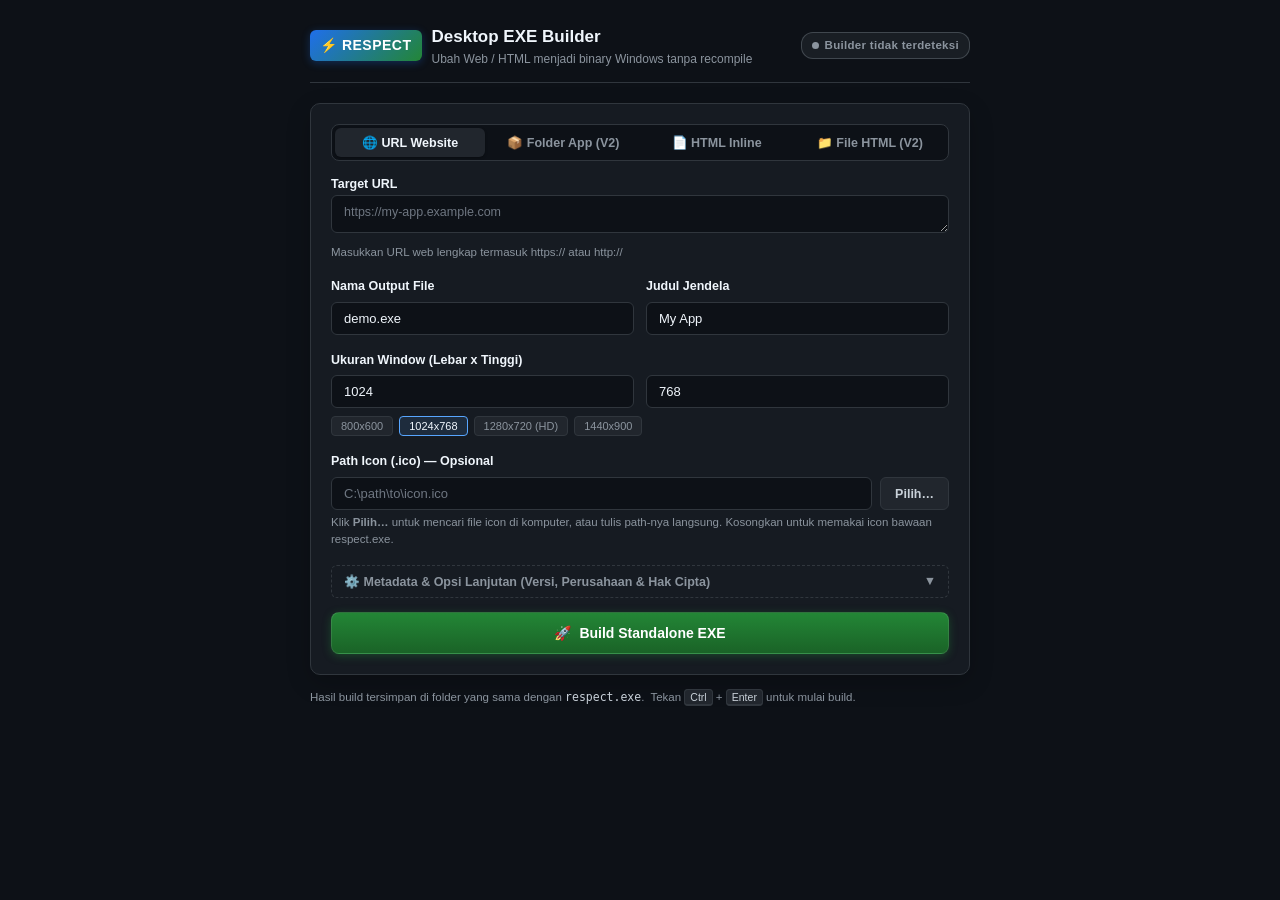
==== commit 1e839649: "fix(mb132): strip MIME parameters for mbNetSetMIMEType and add folder mode to builder UI - Fix criti" ====
--- a/internal/builder/static/index.html
+++ b/internal/builder/static/index.html
@@ -562,13 +562,17 @@
     <!-- Mode Selector -->
     <div class="segmented-control" role="group" aria-label="Pilih mode sumber konten">
       <button type="button" class="seg-btn active" data-mode="url" aria-pressed="true">🌐 URL Website</button>
+      <button type="button" class="seg-btn" data-mode="dir" aria-pressed="false">📦 Folder App (V2)</button>
       <button type="button" class="seg-btn" data-mode="html" aria-pressed="false">📄 HTML Inline</button>
-      <button type="button" class="seg-btn" data-mode="file" aria-pressed="false">📁 File HTML Lokal</button>
+      <button type="button" class="seg-btn" data-mode="file" aria-pressed="false">📁 File HTML (V2)</button>
     </div>
 
     <!-- Source Input -->
     <div class="field">
-      <label id="source-label" for="source">Target URL</label>
+      <div style="display:flex; justify-content:space-between; align-items:baseline; margin-bottom: 2px;">
+        <label id="source-label" for="source" style="margin-bottom: 0;">Target URL</label>
+        <button type="button" class="btn-browse" id="btn-source-pick" style="display: none; padding: 2px 10px; font-size: 11.5px; height: 26px; border-radius: 4px;">📁 Pilih Folder…</button>
+      </div>
       <textarea id="source" placeholder="https://my-app.example.com" spellcheck="false" autocomplete="off"></textarea>
       <div class="hint" id="source-hint">Masukkan URL web lengkap termasuk https://</div>
       <div class="err" id="err-source" role="alert"></div>
@@ -665,20 +669,38 @@
     url: {
       label: 'Target URL',
       placeholder: 'https://my-app.example.com',
-      hint: 'URL web yang akan dimuat saat binary dijalankan.',
-      minHeight: '60px'
+      hint: 'Masukkan URL web lengkap termasuk https:// atau http://',
+      minHeight: '38px',
+      btnText: '',
+      btnCmd: '',
+      isCode: false
+    },
+    dir: {
+      label: 'Path Folder Project Web (Dist / Build)',
+      placeholder: 'C:\\project\\my-app\\dist',
+      hint: 'Pilih folder web yang memuat index.html. Seluruh aset akan dikemas & dienkripsi AES-256-GCM ke RAM (Virtual Host http://app/).',
+      minHeight: '38px',
+      btnText: '📁 Pilih Folder…',
+      btnCmd: 'pick-folder',
+      isCode: false
     },
     html: {
       label: 'Kode HTML (Single-file)',
-      placeholder: '<!DOCTYPE html>\n<html>\n<head><title>App</title></head>\n<body>\n  <h1>Hello World</h1>\n</body>\n</html>',
-      hint: 'Tuliskan kode HTML, CSS, dan JS yang akan di-bundle ke dalam EXE.',
-      minHeight: '150px'
+      placeholder: '<!DOCTYPE html>\n<html>\n<head>\n  <meta charset="utf-8">\n  <title>App</title>\n</head>\n<body>\n  <h1>Hello World</h1>\n</body>\n</html>',
+      hint: 'Tuliskan kode HTML, CSS, dan JS yang akan dikemas dan dienkripsi AES-256-GCM ke dalam binary.',
+      minHeight: '140px',
+      btnText: '',
+      btnCmd: '',
+      isCode: true
     },
     file: {
-      label: 'Path File HTML Lokal',
-      placeholder: 'C:\\project\\dist\\index.html',
-      hint: 'Path absolut atau relatif ke file HTML utama.',
-      minHeight: '60px'
+      label: 'Path File HTML Utama',
+      placeholder: 'C:\\project\\my-app\\dist\\index.html',
+      hint: 'Pilih file .html lokal. File ini beserta seluruh aset di foldernya akan dikemas dan dienkripsi ke dalam biner.',
+      minHeight: '38px',
+      btnText: '📄 Pilih File HTML…',
+      btnCmd: 'pick-html',
+      isCode: false
     }
   };
 
@@ -764,6 +786,19 @@
     var src = document.getElementById('source');
     src.placeholder = conf.placeholder;
     src.style.minHeight = conf.minHeight;
+    src.style.height = conf.isCode ? conf.minHeight : '38px';
+    src.style.fontFamily = conf.isCode ? 'ui-monospace, SFMono-Regular, "SF Mono", Menlo, Consolas, monospace' : 'inherit';
+
+    var pickBtn = document.getElementById('btn-source-pick');
+    if (pickBtn) {
+      if (conf.btnText) {
+        pickBtn.textContent = conf.btnText;
+        pickBtn.style.display = 'inline-block';
+      } else {
+        pickBtn.style.display = 'none';
+      }
+    }
+
     setError('source', '');
     saveState();
   }
@@ -870,8 +905,9 @@
     return res.cancelled ? '' : (res.path || '');
   }
 
-  function invokePicker() {
-    var payload = JSON.stringify({ cmd: 'pick-icon' });
+  function invokePicker(cmd) {
+    if (!cmd) cmd = 'pick-icon';
+    var payload = JSON.stringify({ cmd: cmd });
 
     if (typeof window.mbQuery === 'function') {
       // Miniblink 132: satu kanal query, dibedakan lewat field "cmd"
@@ -884,7 +920,7 @@
 
     if (typeof window.ipc !== 'undefined' && window.ipc && typeof window.ipc.invoke === 'function') {
       // Miniblink 49: kanal IPC khusus
-      return window.ipc.invoke('pick-icon', '').then(resolvePickerResult);
+      return window.ipc.invoke(cmd, '').then(resolvePickerResult);
     }
 
     return Promise.reject(new Error('IPC Miniblink tidak tersedia di context ini.'));
@@ -898,7 +934,7 @@
     btn.disabled = true;
     btn.textContent = 'Membuka…';
 
-    invokePicker()
+    invokePicker('pick-icon')
       .then(function (path) {
         if (path) {
           document.getElementById('icon').value = path;
@@ -915,6 +951,34 @@
       });
   }
 
+  function pickSource() {
+    var conf = MODES[currentMode];
+    if (!conf || !conf.btnCmd) return;
+
+    var btn = document.getElementById('btn-source-pick');
+    if (btn.disabled) return;
+
+    var original = btn.textContent;
+    btn.disabled = true;
+    btn.textContent = 'Membuka…';
+
+    invokePicker(conf.btnCmd)
+      .then(function (path) {
+        if (path) {
+          document.getElementById('source').value = path;
+          setError('source', '');
+          saveState();
+        }
+      })
+      .catch(function (err) {
+        showError(err && err.message ? err.message : String(err), 'Gagal membuka dialog:');
+      })
+      .then(function () {
+        btn.textContent = original;
+        btn.disabled = false;
+      });
+  }
+
   function collectConfig() {
     return {
       mode: currentMode,
@@ -950,9 +1014,12 @@
     }
 
     if (!cfg.source) {
-      fail('source', currentMode === 'url'
-        ? 'URL target wajib diisi.'
-        : (currentMode === 'html' ? 'Kode HTML tidak boleh kosong.' : 'Path file HTML wajib diisi.'));
+      var msg = 'Sumber konten wajib diisi.';
+      if (currentMode === 'url') msg = 'URL target wajib diisi.';
+      else if (currentMode === 'dir') msg = 'Path folder project web (dist / build) wajib diisi.';
+      else if (currentMode === 'html') msg = 'Kode HTML tidak boleh kosong.';
+      else if (currentMode === 'file') msg = 'Path file HTML lokal wajib diisi.';
+      fail('source', msg);
     } else if (currentMode === 'url' && !/^https?:\/\//i.test(cfg.source)) {
       setError('source', 'URL sebaiknya diawali http:// atau https://', 'warn');
     } else if (currentMode === 'file' && !/\.html?$/i.test(cfg.source)) {
@@ -1147,12 +1214,42 @@
 
     document.getElementById('advanced-toggle').addEventListener('click', function () { toggleAdvanced(); });
     document.getElementById('btn-icon-pick').addEventListener('click', pickIcon);
+    var srcBtn = document.getElementById('btn-source-pick');
+    if (srcBtn) srcBtn.addEventListener('click', pickSource);
     document.getElementById('btn-build').addEventListener('click', buildApp);
 
     document.addEventListener('keydown', function (ev) {
       if ((ev.ctrlKey || ev.metaKey) && ev.key === 'Enter') {
         ev.preventDefault();
         buildApp();
+      }
+    });
+
+    // Dukungan Drag & Drop folder atau file ke jendela builder
+    window.addEventListener('dragover', function (e) {
+      e.preventDefault();
+      e.stopPropagation();
+    });
+    window.addEventListener('drop', function (e) {
+      e.preventDefault();
+      e.stopPropagation();
+      if (e.dataTransfer && e.dataTransfer.files && e.dataTransfer.files.length > 0) {
+        var f = e.dataTransfer.files[0];
+        if (f.path) {
+          if (/\.ico$/i.test(f.path)) {
+            document.getElementById('icon').value = f.path;
+            setError('icon', '');
+          } else if (/\.html?$/i.test(f.path)) {
+            setMode('file');
+            document.getElementById('source').value = f.path;
+            setError('source', '');
+          } else {
+            setMode('dir');
+            document.getElementById('source').value = f.path;
+            setError('source', '');
+          }
+          saveState();
+        }
       }
     });
 
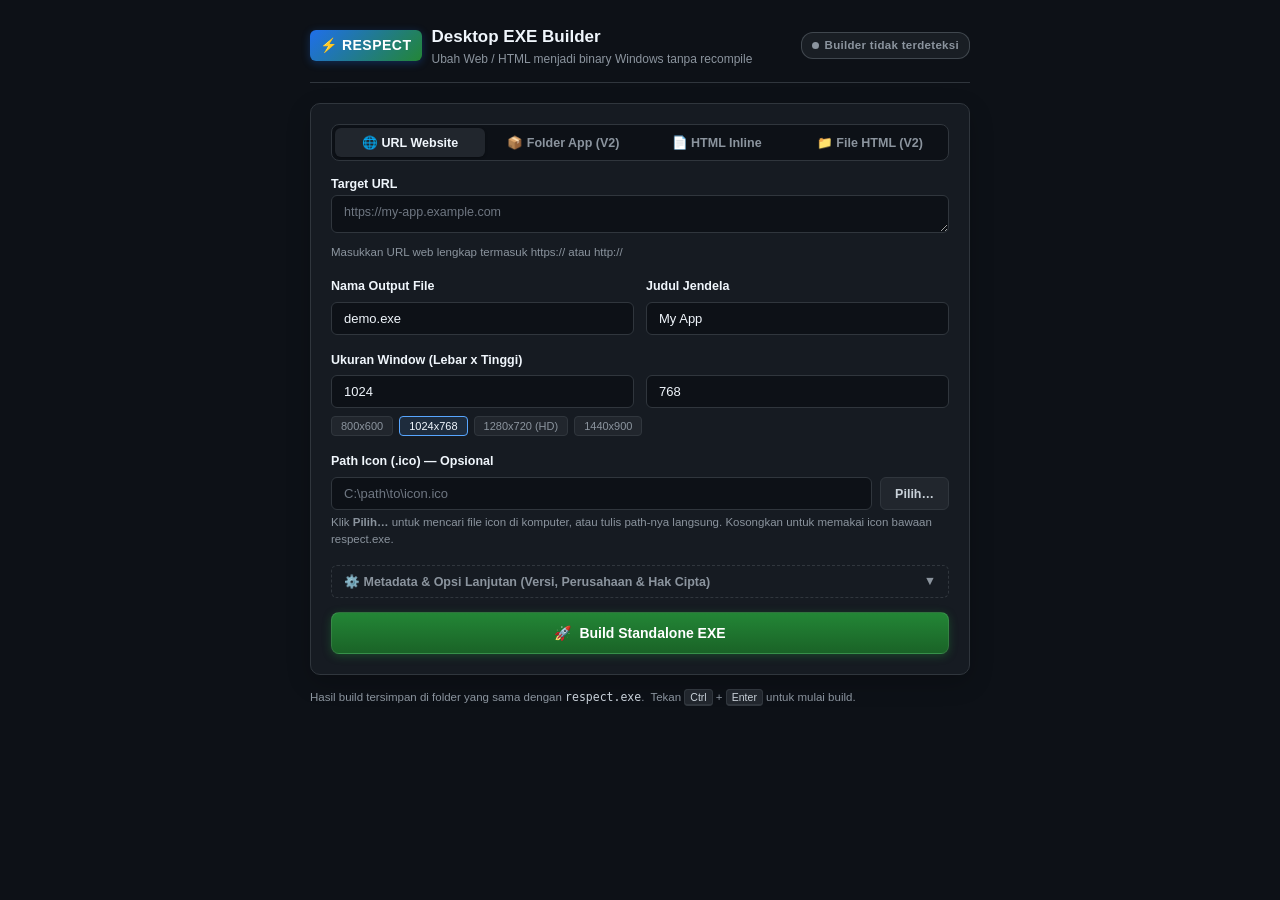
==== commit 10528445: "feat: add in-memory local server for secure context and harden stress testing suite - Implement inte" ====
--- a/internal/builder/static/index.html
+++ b/internal/builder/static/index.html
@@ -644,6 +644,19 @@
       <div class="field" style="margin-bottom:0">
         <label for="copyright">Hak Cipta (Legal Copyright)</label>
         <input type="text" id="copyright" placeholder="Contoh: Copyright © 2026 Developer" autocomplete="off">
+      </div>
+
+      <!-- Server Mode Checkbox (Secure Context / In-Memory Local Server) -->
+      <div class="field" style="margin-top: 14px; margin-bottom: 4px; padding-top: 12px; border-top: 1px solid var(--card-border);">
+        <label style="display: flex; align-items: flex-start; gap: 8px; cursor: pointer; font-weight: 600;">
+          <input type="checkbox" id="server-mode" style="margin-top: 3px; cursor: pointer; width: 16px; height: 16px; accent-color: var(--accent);">
+          <div>
+            <span>Gunakan In-Memory Local Web Server (127.0.0.1)</span>
+            <div class="hint" style="margin-top: 2px;">
+              Sajikan file langsung dari RAM menggunakan port loopback lokal untuk mengaktifkan <strong>Secure Context</strong> (<code>window.isSecureContext === true</code>, <code>crypto.subtle</code>, WebCrypto, dan Clipboard API). Tetap tanpa menulis file sementara ke hard disk.
+            </div>
+          </div>
+        </label>
       </div>
     </div>
 
@@ -980,6 +993,7 @@
   }
 
   function collectConfig() {
+    var srvEl = document.getElementById('server-mode');
     return {
       mode: currentMode,
       source: val('source').trim(),
@@ -990,7 +1004,8 @@
       out_name: normalizeOutName(val('outname')),
       app_version: val('app-version').trim() || '1.0.0',
       company: val('company').trim(),
-      copyright: val('copyright').trim()
+      copyright: val('copyright').trim(),
+      server_mode: srvEl ? srvEl.checked : false
     };
   }
 
@@ -1121,6 +1136,8 @@
         var el = document.getElementById(id);
         if (el) state.fields[id] = el.value;
       });
+      var srvEl = document.getElementById('server-mode');
+      if (srvEl) state.serverMode = srvEl.checked;
       window.localStorage.setItem(STORAGE_KEY, JSON.stringify(state));
     } catch (e) { /* localStorage tidak tersedia — abaikan */ }
   }
@@ -1253,6 +1270,11 @@
       }
     });
 
+    var srvEl = document.getElementById('server-mode');
+    if (srvEl) {
+      srvEl.addEventListener('change', function () { saveState(); });
+    }
+
     var saved = loadState();
     if (saved) {
       if (saved.fields) {
@@ -1262,6 +1284,9 @@
           }
         });
       }
+      if (typeof saved.serverMode === 'boolean' && srvEl) {
+        srvEl.checked = saved.serverMode;
+      }
       setMode(saved.mode);
       toggleAdvanced(!!saved.advanced);
     } else {
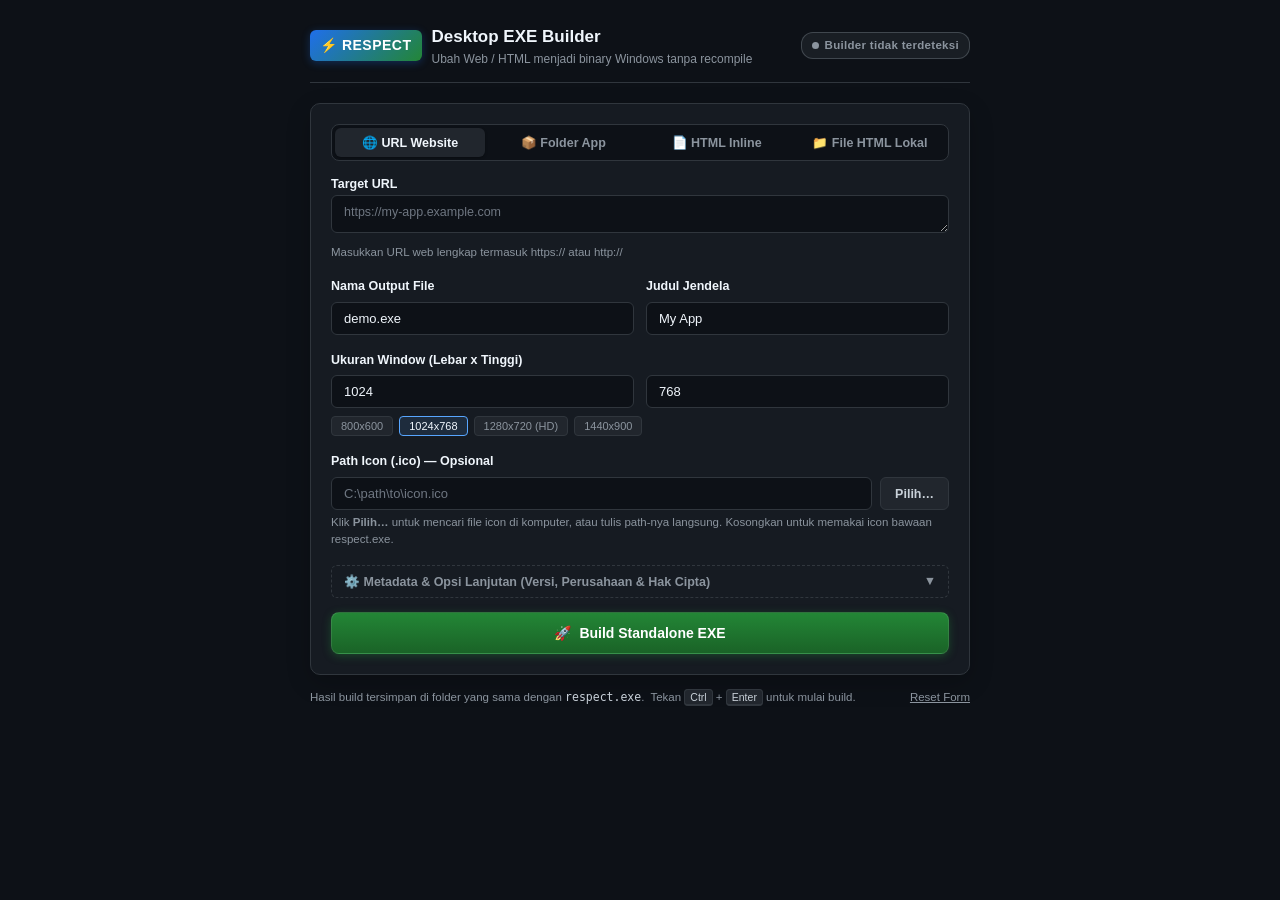
==== commit a99e0264: "fix(builder): apply feedback audit improvements to builder UI and IPC" ====
--- a/internal/builder/static/index.html
+++ b/internal/builder/static/index.html
@@ -562,9 +562,9 @@
     <!-- Mode Selector -->
     <div class="segmented-control" role="group" aria-label="Pilih mode sumber konten">
       <button type="button" class="seg-btn active" data-mode="url" aria-pressed="true">🌐 URL Website</button>
-      <button type="button" class="seg-btn" data-mode="dir" aria-pressed="false">📦 Folder App (V2)</button>
+      <button type="button" class="seg-btn" data-mode="dir" aria-pressed="false">📦 Folder App</button>
       <button type="button" class="seg-btn" data-mode="html" aria-pressed="false">📄 HTML Inline</button>
-      <button type="button" class="seg-btn" data-mode="file" aria-pressed="false">📁 File HTML (V2)</button>
+      <button type="button" class="seg-btn" data-mode="file" aria-pressed="false">📁 File HTML Lokal</button>
     </div>
 
     <!-- Source Input -->
@@ -602,10 +602,10 @@
       <div class="err" id="err-width" role="alert"></div>
       <div class="err" id="err-height" role="alert"></div>
       <div class="preset-chips">
-        <button type="button" class="chip" data-w="800" data-h="600">800x600</button>
-        <button type="button" class="chip" data-w="1024" data-h="768">1024x768</button>
-        <button type="button" class="chip" data-w="1280" data-h="720">1280x720 (HD)</button>
-        <button type="button" class="chip" data-w="1440" data-h="900">1440x900</button>
+        <button type="button" class="chip" data-w="800" data-h="600" aria-pressed="false">800x600</button>
+        <button type="button" class="chip" data-w="1024" data-h="768" aria-pressed="false">1024x768</button>
+        <button type="button" class="chip" data-w="1280" data-h="720" aria-pressed="false">1280x720 (HD)</button>
+        <button type="button" class="chip" data-w="1440" data-h="900" aria-pressed="false">1440x900</button>
       </div>
     </div>
 
@@ -647,12 +647,12 @@
       </div>
 
       <!-- Server Mode Checkbox (Secure Context / In-Memory Local Server) -->
-      <div class="field" style="margin-top: 14px; margin-bottom: 4px; padding-top: 12px; border-top: 1px solid var(--card-border);">
+      <div class="field" id="field-server-mode" style="margin-top: 14px; margin-bottom: 4px; padding-top: 12px; border-top: 1px solid var(--card-border);">
         <label style="display: flex; align-items: flex-start; gap: 8px; cursor: pointer; font-weight: 600;">
           <input type="checkbox" id="server-mode" style="margin-top: 3px; cursor: pointer; width: 16px; height: 16px; accent-color: var(--accent);">
           <div>
             <span>Gunakan In-Memory Local Web Server (127.0.0.1)</span>
-            <div class="hint" style="margin-top: 2px;">
+            <div class="hint" id="server-mode-hint" style="margin-top: 2px;">
               Sajikan file langsung dari RAM menggunakan port loopback lokal untuk mengaktifkan <strong>Secure Context</strong> (<code>window.isSecureContext === true</code>, <code>crypto.subtle</code>, WebCrypto, dan Clipboard API). Tetap tanpa menulis file sementara ke hard disk.
             </div>
           </div>
@@ -674,6 +674,7 @@
   <footer class="foot">
     <span>Hasil build tersimpan di folder yang sama dengan <code>respect.exe</code>.</span>
     <span>Tekan <kbd>Ctrl</kbd> + <kbd>Enter</kbd> untuk mulai build.</span>
+    <button type="button" id="btn-reset-form" style="background:none; border:none; color:var(--muted); text-decoration:underline; cursor:pointer; font-size:11.5px; margin-left:auto; padding:0;">Reset Form</button>
   </footer>
 </div>
 
@@ -812,6 +813,18 @@
       }
     }
 
+    var srvEl = document.getElementById('server-mode');
+    var srvHint = document.getElementById('server-mode-hint');
+    if (srvEl) {
+      if (mode === 'url') {
+        srvEl.disabled = true;
+        if (srvHint) srvHint.textContent = 'Server lokal hanya berlaku untuk konten lokal (Folder App, File HTML Lokal, HTML Inline). Dinonaktifkan untuk Target URL.';
+      } else {
+        srvEl.disabled = false;
+        if (srvHint) srvHint.innerHTML = 'Sajikan file langsung dari RAM menggunakan port loopback lokal untuk mengaktifkan <strong>Secure Context</strong> (<code>window.isSecureContext === true</code>, <code>crypto.subtle</code>, WebCrypto, dan Clipboard API). Tetap tanpa menulis file sementara ke hard disk.';
+      }
+    }
+
     setError('source', '');
     saveState();
   }
@@ -820,7 +833,9 @@
     var w = val('width').trim();
     var h = val('height').trim();
     each('.chip', function (chip) {
-      chip.classList.toggle('active', chip.dataset.w === w && chip.dataset.h === h);
+      var active = chip.dataset.w === w && chip.dataset.h === h;
+      chip.classList.toggle('active', active);
+      chip.setAttribute('aria-pressed', active ? 'true' : 'false');
     });
   }
 
@@ -910,6 +925,56 @@
     fallbackCopy(text, done);
   }
 
+  var MB_QUERY_ID = 1;
+  var BUILD_TIMEOUT_MS = 300000;  // 5 menit
+  var PICKER_TIMEOUT_MS = 300000; // 5 menit batas toleransi dialog native
+
+  function withTimeout(promise, ms, timeoutMsg) {
+    var timer;
+    var timeout = new Promise(function (_, reject) {
+      timer = setTimeout(function () {
+        reject(new Error(timeoutMsg || 'Waktu tunggu habis (timeout).'));
+      }, ms);
+    });
+    return Promise.race([promise, timeout]).then(
+      function (v) { clearTimeout(timer); return v; },
+      function (e) { clearTimeout(timer); throw e; }
+    );
+  }
+
+  function callNative(cmd, payloadObj, timeoutMs, timeoutMsg) {
+    var isQuery = typeof window.mbQuery === 'function';
+    var isIpc = typeof window.ipc !== 'undefined' && window.ipc && typeof window.ipc.invoke === 'function';
+
+    if (!isQuery && !isIpc) {
+      return Promise.reject(new Error('IPC Miniblink tidak tersedia di context ini.'));
+    }
+
+    var prom;
+    if (isQuery) {
+      // Miniblink 132: mbQuery menerima JSON string
+      var payloadStr = typeof payloadObj === 'string' ? payloadObj : JSON.stringify(payloadObj || {});
+      prom = new Promise(function (resolve) {
+        try {
+          window.mbQuery(MB_QUERY_ID, payloadStr, function (customMsg, response) {
+            resolve(response || customMsg);
+          });
+        } catch (err) {
+          resolve(JSON.stringify({ ok: false, error: err && err.message ? err.message : String(err) }));
+        }
+      });
+    } else {
+      // Miniblink 49: ipc.invoke menerima channel name dan payload string
+      var payloadStr = typeof payloadObj === 'string' ? payloadObj : JSON.stringify(payloadObj || '');
+      prom = window.ipc.invoke(cmd, payloadStr);
+    }
+
+    if (timeoutMs && timeoutMs > 0) {
+      return withTimeout(prom, timeoutMs, timeoutMsg);
+    }
+    return prom;
+  }
+
   function resolvePickerResult(resStr) {
     var res = parseResult(resStr);
     if (!res || res.ok === false) {
@@ -920,23 +985,8 @@
 
   function invokePicker(cmd) {
     if (!cmd) cmd = 'pick-icon';
-    var payload = JSON.stringify({ cmd: cmd });
-
-    if (typeof window.mbQuery === 'function') {
-      // Miniblink 132: satu kanal query, dibedakan lewat field "cmd"
-      return new Promise(function (resolve) {
-        window.mbQuery(1, payload, function (customMsg, response) {
-          resolve(resolvePickerResult(response || customMsg));
-        });
-      });
-    }
-
-    if (typeof window.ipc !== 'undefined' && window.ipc && typeof window.ipc.invoke === 'function') {
-      // Miniblink 49: kanal IPC khusus
-      return window.ipc.invoke(cmd, '').then(resolvePickerResult);
-    }
-
-    return Promise.reject(new Error('IPC Miniblink tidak tersedia di context ini.'));
+    return callNative(cmd, { cmd: cmd }, PICKER_TIMEOUT_MS, 'Dialog pemilihan file tidak merespons.')
+      .then(resolvePickerResult);
   }
 
   function pickIcon() {
@@ -994,6 +1044,7 @@
 
   function collectConfig() {
     var srvEl = document.getElementById('server-mode');
+    var isServer = (srvEl && !srvEl.disabled) ? srvEl.checked : false;
     return {
       mode: currentMode,
       source: val('source').trim(),
@@ -1005,7 +1056,7 @@
       app_version: val('app-version').trim() || '1.0.0',
       company: val('company').trim(),
       copyright: val('copyright').trim(),
-      server_mode: srvEl ? srvEl.checked : false
+      server_mode: isServer
     };
   }
 
@@ -1020,8 +1071,11 @@
     clearErrors();
 
     var rawOut = val('outname').trim();
+    var RESERVED = /^(CON|PRN|AUX|NUL|COM[1-9]|LPT[1-9])$/i;
     if (!rawOut) {
       fail('outname', 'Nama output file wajib diisi.');
+    } else if (RESERVED.test(rawOut.replace(/\.exe$/i, ''))) {
+      fail('outname', 'Nama file adalah reserved device name Windows (CON, PRN, AUX, NUL, COM1-9, LPT1-9).');
     } else if (/[<>:"/\\|?*]/.test(rawOut.replace(/\.exe$/i, ''))) {
       fail('outname', 'Nama file tidak boleh mengandung karakter < > : " / \\ | ? *');
     } else if (!/\.exe$/i.test(rawOut)) {
@@ -1060,27 +1114,7 @@
   }
 
   function invokeBuild(cfg) {
-    var payload = JSON.stringify(cfg);
-
-    if (typeof window.mbQuery === 'function') {
-      // Komunikasi native Miniblink 132 (menerima customMsg dan response string)
-      return new Promise(function (resolve) {
-        try {
-          window.mbQuery(1, payload, function (customMsg, response) {
-            resolve(response || customMsg);
-          });
-        } catch (err) {
-          resolve(JSON.stringify({ ok: false, error: err && err.message ? err.message : String(err) }));
-        }
-      });
-    }
-
-    if (typeof window.ipc !== 'undefined' && window.ipc && typeof window.ipc.invoke === 'function') {
-      // Komunikasi Miniblink 49
-      return window.ipc.invoke('build-app', payload);
-    }
-
-    return Promise.reject(new Error('IPC Miniblink tidak tersedia di context ini.'));
+    return callNative('build-app', cfg, BUILD_TIMEOUT_MS, 'Waktu proses build habis (melebihi 5 menit).');
   }
 
   function parseResult(resStr) {
@@ -1210,6 +1244,27 @@
     }
   }
 
+  function resetForm() {
+    try {
+      window.localStorage.removeItem(STORAGE_KEY);
+    } catch (e) { /* ignore */ }
+    document.getElementById('outname').value = 'demo.exe';
+    document.getElementById('title').value = 'My App';
+    document.getElementById('source').value = '';
+    document.getElementById('width').value = '1024';
+    document.getElementById('height').value = '768';
+    document.getElementById('icon').value = '';
+    document.getElementById('app-version').value = '1.0.0';
+    document.getElementById('company').value = '';
+    document.getElementById('copyright').value = '';
+    var srvEl = document.getElementById('server-mode');
+    if (srvEl) srvEl.checked = false;
+    clearErrors();
+    setMode('url');
+    updateDimsChips();
+    toggleAdvanced(false);
+  }
+
   function init() {
     PERSIST_FIELDS.concat(['source']).forEach(bindField);
 
@@ -1234,6 +1289,15 @@
     var srcBtn = document.getElementById('btn-source-pick');
     if (srcBtn) srcBtn.addEventListener('click', pickSource);
     document.getElementById('btn-build').addEventListener('click', buildApp);
+
+    var resetBtn = document.getElementById('btn-reset-form');
+    if (resetBtn) {
+      resetBtn.addEventListener('click', function () {
+        if (window.confirm('Reset seluruh isian form kembali ke setelan awal?')) {
+          resetForm();
+        }
+      });
+    }
 
     document.addEventListener('keydown', function (ev) {
       if ((ev.ctrlKey || ev.metaKey) && ev.key === 'Enter') {
@@ -1266,6 +1330,9 @@
             setError('source', '');
           }
           saveState();
+        } else {
+          // Engine browser murni (Chromium / Miniblink) memproteksi path fisik lokal demi keamanan sandbox
+          setError('source', 'Drag & drop langsung dari Explorer tidak menyediakan path file di engine browser ini. Silakan gunakan tombol "📁 Pilih..." di samping.', 'warn');
         }
       }
     });
